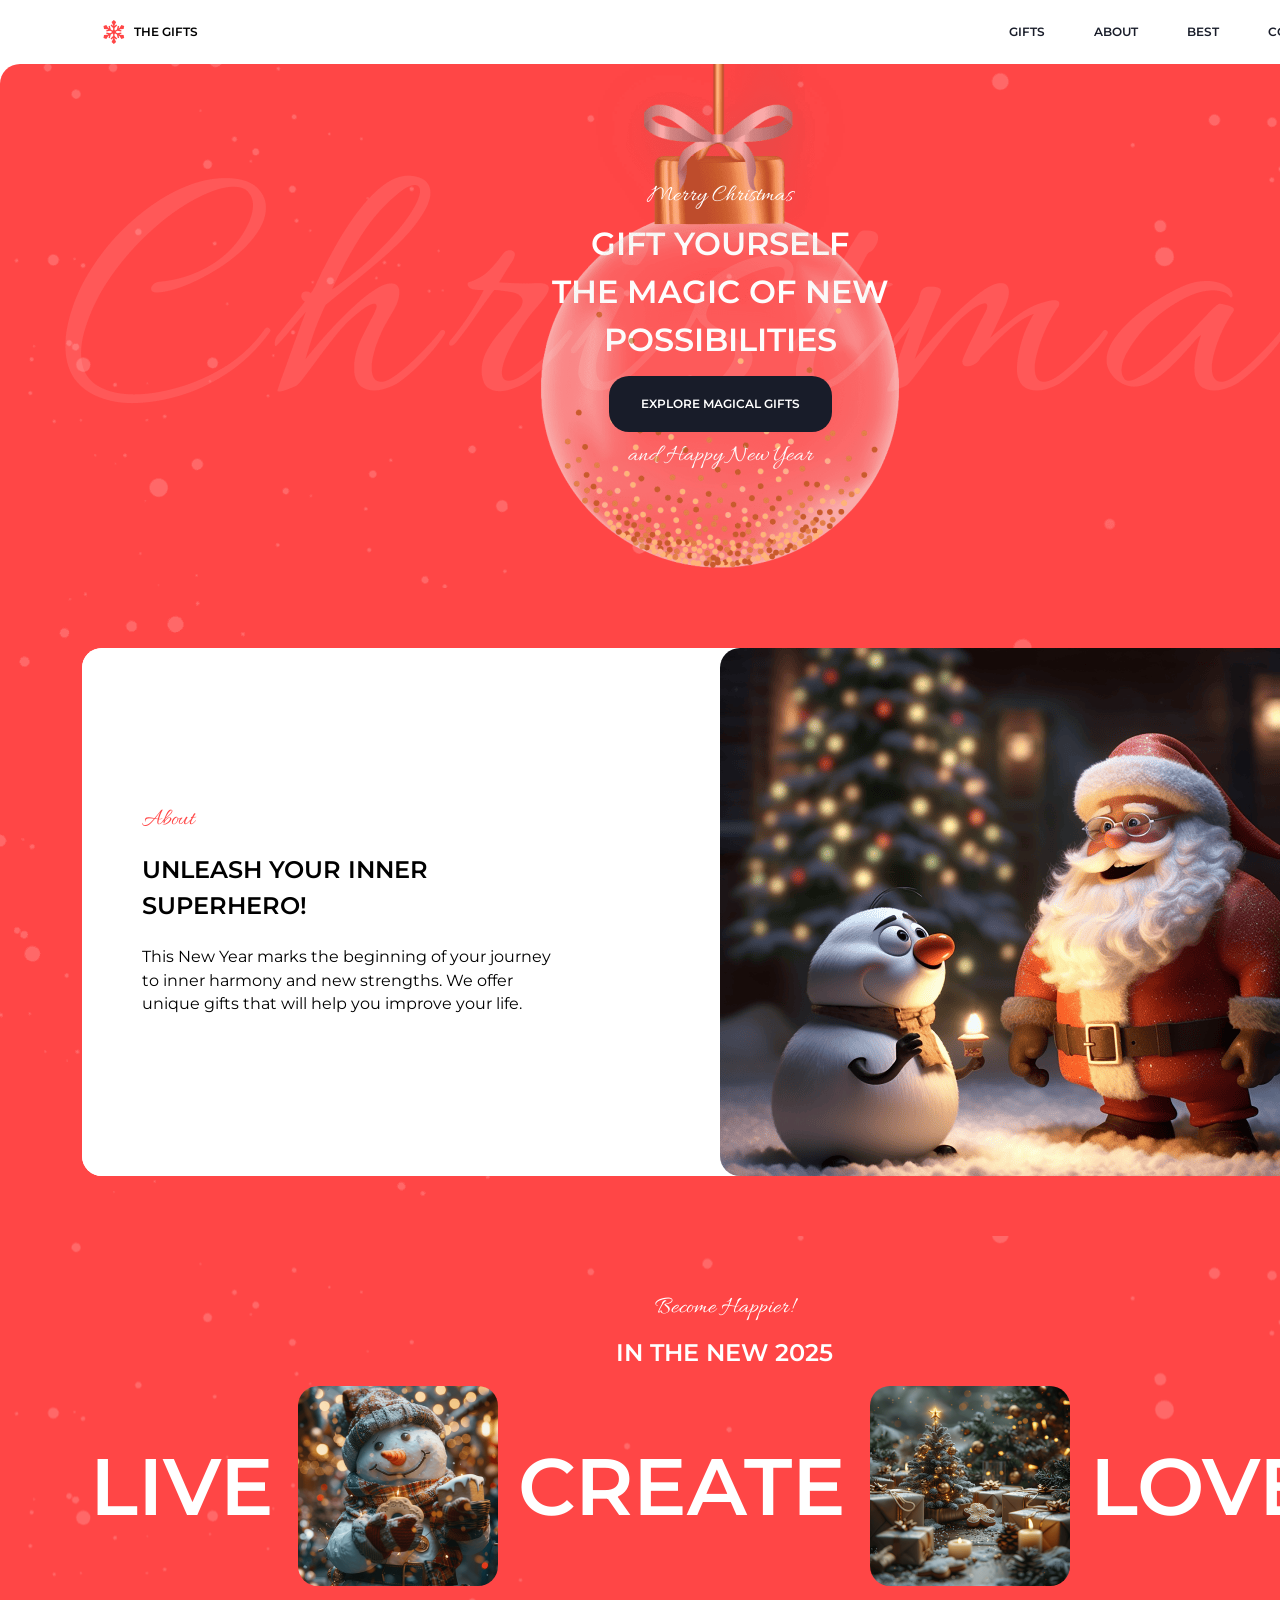
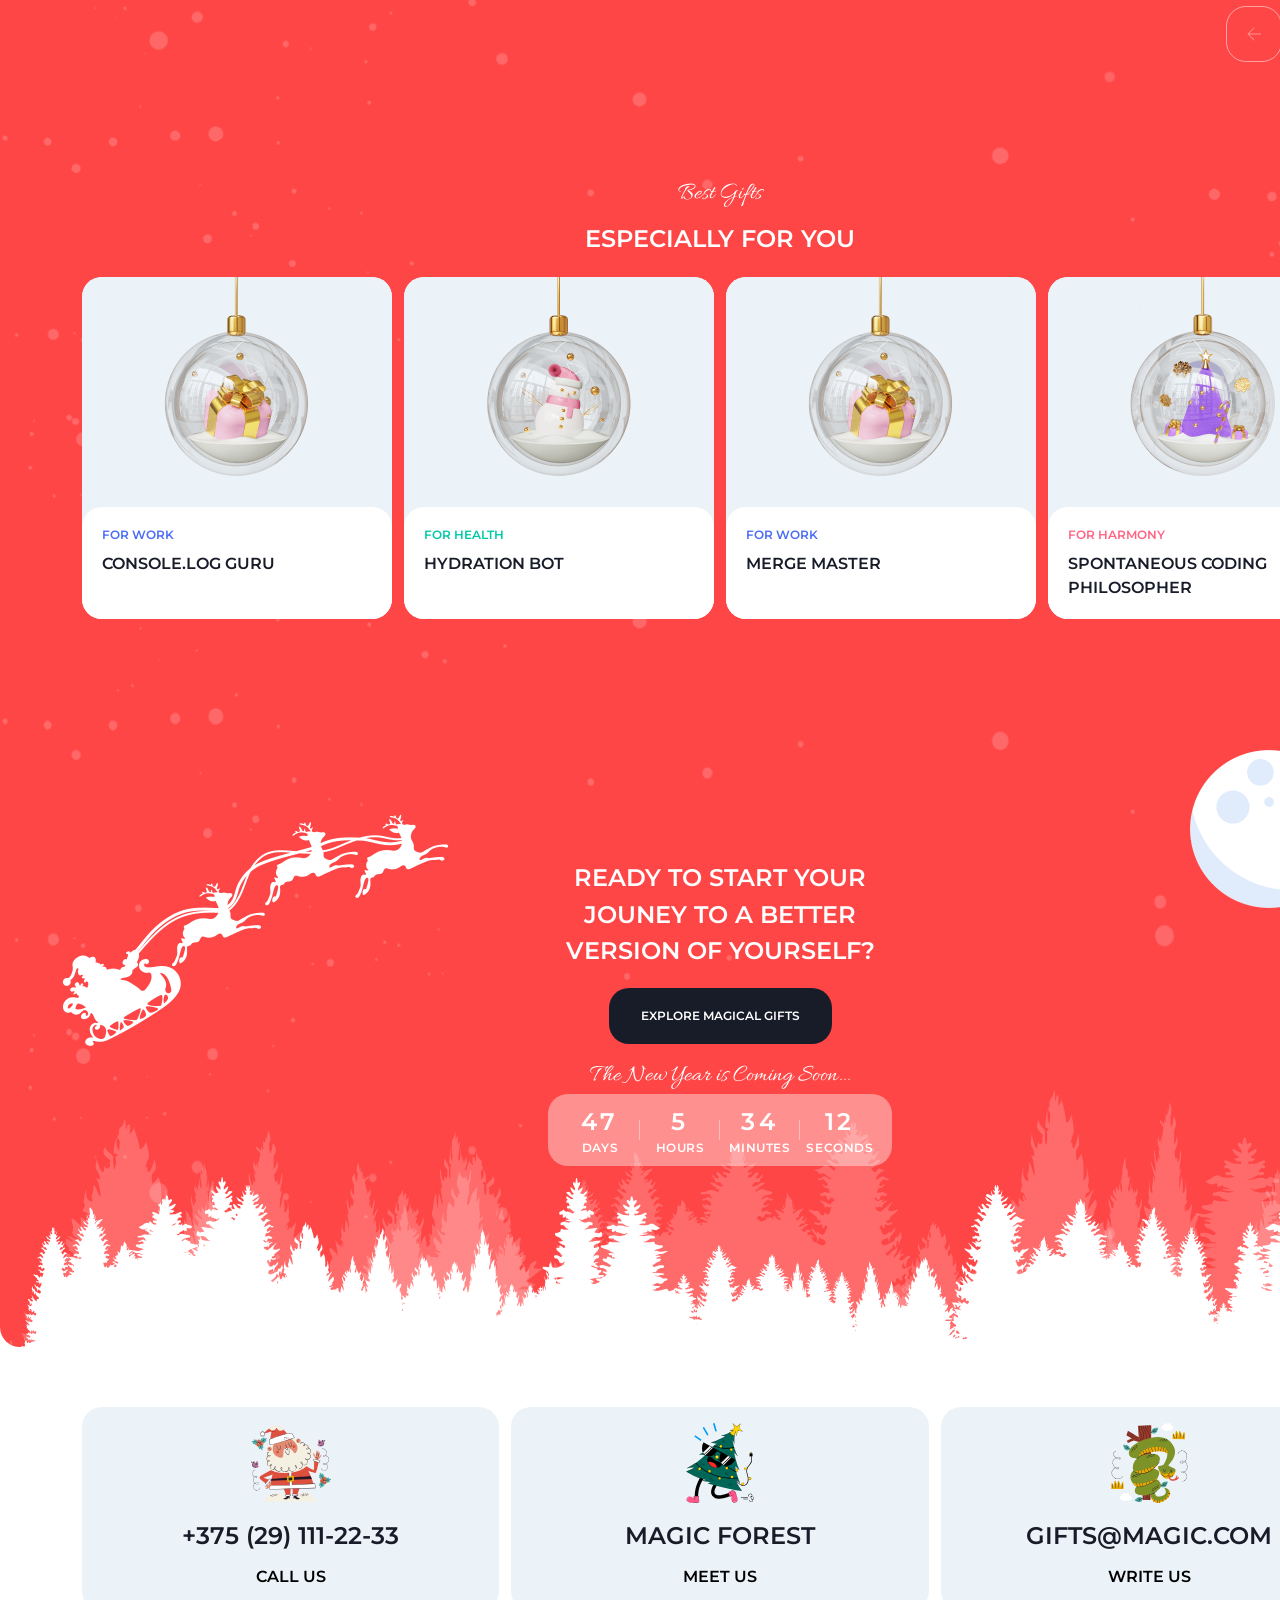
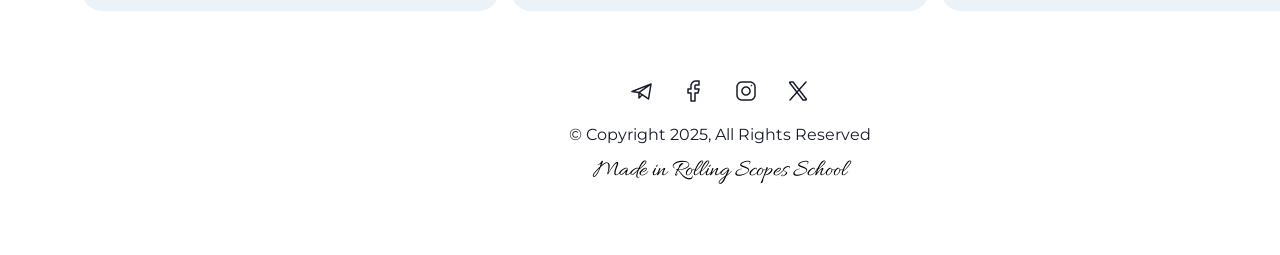
==== christmas-shop/index.html @ 47a5c3b7 "feat: complete Home page" ====
<!DOCTYPE html>
<html lang="en">

<head>
    <meta charset="UTF-8">
    <meta name="viewport" content="width=device-width, initial-scale=1.0">
    <title>My Website</title>
    <link rel="stylesheet" href="style/style.css">
    <link href="https://fonts.googleapis.com/css?family=Montserrat" rel="stylesheet">
    <link href="https://fonts.googleapis.com/css2?family=Allura&display=swap" rel="stylesheet">
    <link rel="icon" type="image/svg" href="/christmas-shop/images/svg/favicon.svg">
</head>

<body>
    <div class="flex-container">
        <header>
            <div class="logo-wrapper">
                <img class="logo" src="/christmas-shop/images/svg/favicon.svg" alt="logo">
                <span class="site-title">The Gifts</span>
            </div>
            <nav>
                <ul class="flex-nav">
                    <li>Gifts</li>
                    <li>About</li>
                    <li>Best</li>
                    <li>Contacts</li>
                </ul>
            </nav>
        </header>
        <main>
            <section class="hero">
                <div class="hero-content">
                    <img src="/christmas-shop/images/bg-ball.png" alt="ball" class="hero-gift">
                    <p class="hero-subtitle allura">Merry Christmas</p>
                    <h1 class="hero-title">
                        Gift Yourself<br>
                        the Magic of new<br>
                        possibilities
                    </h1>
                    <button class="btn-primary action-small">Explore Magical gifts</button>
                    <p class="hero-footer allura">and Happy New Year</p>
                </div>
            </section>
            <section class="about">
                <div class="about-container">
                    <div class="about-content">
                        <p class="about-text allura">About</p>
                        <h2 class="h2-text">Unleash your inner superhero!</h2>
                        <p class="paragraph">This New Year marks the beginning of your journey to inner harmony and new
                            strengths. We offer
                            unique gifts that will help you improve your life.</p>
                    </div>
                    <img src="/christmas-shop/images/santa.png" alt="santa" class="img-santa">
                </div>
            </section>
            <section class="slider">
                <p class="allura p-become">Become Happier!</p>
                <h2 class="h2-text h2-new">In the new 2025</h2>
                <div class="slider-container">
                    <div class="slider-item">
                        <span class="slider-text">Live</span>
                        <img src="/christmas-shop/images/snowman.png" alt="Live" class="slider-img">
                    </div>
                    <div class="slider-item">
                        <span class="slider-text">Create</span>
                        <img src="/christmas-shop/images/christmas-trees.png" alt="Create" class="slider-img">
                    </div>
                    <div class="slider-item">
                        <span class="slider-text ">Love</span>
                        <img src="/christmas-shop/images/christmas-tree-ball.png" alt="Love" class="slider-img">
                    </div>
                </div>
                <div class="slider-arrows">
                    <button class="slider-arrow arrow-left" aria-label="Previous"><img
                            src="/christmas-shop/images/arrow-left.png" alt="left"></button>
                    <button class="slider-arrow arrow-right" aria-label="Next"><img
                            src="/christmas-shop/images/arrow-right.png" alt="right"></button>
                </div>
            </section>

            <section class="best-gifts">
                <p class="allura best-gifts-title">Best Gifts</p>
                <h2 class="h2-text best-gifts-subtitle">Especially for you</h2>
                <div class="gifts-container">
                    <div class="gift-card">
                        <img src="/christmas-shop/images/gift-for-work.png" alt="Console.log Guru" class="gift-img">
                        <div class="gift-info">
                            <span class="tag tag-blue">For Work</span>
                            <span class="gift-name h3-text">Console.log Guru</span>
                        </div>
                    </div>
                    <div class="gift-card">
                        <img src="/christmas-shop/images/gift-for-health.png" alt="Hydration Bot" class="gift-img">
                        <div class="gift-info">
                            <span class="tag tag-green">For Health</span>
                            <span class="gift-name h3-text">Hydration Bot</span>
                        </div>
                    </div>
                    <div class="gift-card">
                        <img src="/christmas-shop/images/gift-for-work.png" alt="Merge Master" class="gift-img">
                        <div class="gift-info">
                            <span class="tag tag-blue">For Work</span>
                            <span class="gift-name h3-text">Merge Master</span>
                        </div>
                    </div>
                    <div class="gift-card">
                        <img src="/christmas-shop/images/gift-for-harmony.png" alt="Spontaneous Coding Philosopher" class="gift-img">
                        <div class="gift-info">
                            <span class="tag tag-pink">For Harmony</span>
                            <span class="gift-name h3-text">Spontaneous Coding Philosopher</span>
                        </div>
                    </div>
                </div>
            </section>

            <section class="cta-section">
                <div class="cta-content">
                    <h2 class="h2-text cta-title">Ready to start your<br>jouney to a better<br>version of yourself?
                    </h2>
                    <button class="btn-primary action-small">Explore Magical gifts</button>

                    <p class="allura cta-subtitle">The New Year is Coming Soon...</p>

                    <div class="countdown">
                        <div class="countdown-item"><span>47</span>DAYS</div>
                        <div class="countdown-item"><span>5</span>HOURS</div>
                        <div class="countdown-item"><span>34</span>MINUTES</div>
                        <div class="countdown-item"><span>12</span>SECONDS</div>
                    </div>
                </div>

                
            </section>
            <footer class="site-footer">
                <div class="footer-cards">
                    <div class="footer-card">
                        <img src="/christmas-shop/images/svg/santa-claus.svg" alt="Phone" class="footer-icon">
                        <p class="footer-phone action-large">+375 (29) 111-22-33</p>
                        <span class="h3-text">Call us</span>
                    </div>
                    <div class="footer-card">
                        <img src="/christmas-shop/images/svg/christmas-tree.svg" alt="Location" class="footer-icon">
                        <p class="footer-address action-large">Magic forest</p>
                        <span class="h3-text">meet us</span>
                    </div>
                    <div class="footer-card">
                        <img src="/christmas-shop/images/svg/snake.svg" alt="Mail" class="footer-icon">
                        <p class="footer-email action-large">gifts@magic.com</p>
                        <span class="h3-text">Write us</span>
                    </div>
                </div>

                <div class="socials">
                    <div class="socials-items">
                        <a href="#" class="social-link" aria-label="Telegram">
                            <img src="../christmas-shop/images/telegram.png" alt="Telegram-icon">
                        </a>
                        <a href="#" class="social-link" aria-label="Facebook">
                            <img src="../christmas-shop/images/facebook.png" alt="Facebook-icon">
                        </a>
                        <a href="#" class="social-link" aria-label="Instagram">
                            <img src="../christmas-shop/images/instagram.png" alt="Instagram-icon"> 
                        </a>
                        <a href="#" class="social-link" aria-label="X">
                            <img src="../christmas-shop/images/X.png" alt="X-icon">
                        </a>
                    </div>
                    <p class="copyright paragraph">© Copyright 2025, All Rights Reserved</p>
                    <p class="allura footer-made">Made in Rolling Scopes School</p>
                </div>
            </footer>

        </main>
    </div>
</body>
</html>
---- christmas-shop/style/style.css ----
body {
    margin: 0;
    padding: 0;
    background-color: #FFFFFF;
    font-family: 'Montserrat', sans-serif;
}

.flex-container {
    max-width: 1440px;
    min-width: 1440px;
    max-height: 3442px;
    min-height: 3442px;
    margin: 0 auto;
    box-shadow: 0 3px 3px rgba(0, 0, 0, 0.1);
    min-height: 100vh;
}

h1 {
    font-size: 32px;
    font-weight: 600;
    line-height: 150%;
    letter-spacing: 18%;
    text-transform: uppercase;
    color: #FFFFFF;
}

h2 {
    margin: 0px;
}

/*h2 {
    margin: 0px;
    font-family: 'Montserrat';
    font-size: 24px;
    font-weight: 600;
    line-height: 152%;
    letter-spacing: 16%;
    text-transform: uppercase;
}*/
header {
    height: 64px;
    display: flex;
    justify-content: space-between;
    align-items: center;
    padding-left: 82px;

}

.logo {
    width: 24px;
    height: 24px;
}

.logo-wrapper {
    display: flex;
    align-items: center;
    gap: 8px;
    /* Расстояние между иконкой и текстом */
    padding: 8px 20px;

}

.flex-nav {
    display: flex;
    flex-direction: row;
    gap: 9px;
    padding-right: 83px;
}

li {
    padding: 12px 20px;

    list-style: none;
    color: #181C29;
}

.site-title,
li,
.logo-wrapper {
    font-size: 12px;
    font-weight: 600;
    line-height: 130%;
    letter-spacing: 5%;
    text-transform: uppercase;
}

main {
    background-color: transparent;

}

section {
    padding: 60px 0;
}

.hero {
    height: 524px;
    display: flex;
    justify-content: center;
    align-items: center;
    text-align: center;
    position: relative;
    background-size: cover;
    background-position: center;
    box-sizing: border-box;
    overflow: hidden;
    border-top-left-radius: 20px;
    border-top-right-radius: 20px;
    background-color: #FF4646;
    background-image: url('/christmas-shop/images/bg-snow.png');
}
    .hero-content {
        display: flex;
        flex-direction: column;
        gap: 12px;
        padding: 120px 0px;
        justify-content: center;
        align-items: center;
    }

    .hero-title {
        margin: 0px;
    }

    .hero-subtitle {
        margin: 0px;
        position: relative;
        z-index: 2;
        color: #FFF
    }

    .hero-gift {
        position: absolute;
        top: 0;
        left: 0;
        width: 100%;
        height: 100%;
        object-fit: cover;
        z-index: 1;
    }

    .hero-footer {
        margin: 0px;
        color: #FFF;
    }

    .btn-primary {
        position: relative;
        z-index: 2;
        min-width: 235px;
        min-height: 56px;
        padding: 20px 32px;
        background-color: #181C29;
        border-radius: 20px;
        border: none;
        white-space: nowrap;
        min-width: auto;
        width: auto;
    }

    .about {
        position: relative;
        display: flex;
        flex-direction: row;
        padding: 60px 82px;
        background-image: url('/christmas-shop/images/bg-snow.png');
        background-size: cover;
        background-repeat: no-repeat;
        background-position: center;
        background-color: #FF4646;
    }

    .about-content {
        display: flex;
        flex-direction: column;
        gap: 20px;
        padding: 60px 60px;
        padding-right: 160px;
        padding-top: 100px;
        background: #FFF;
        border-radius: 20px;
    }

    .about-container {
        display: flex;
        background: #FFF;
        border-radius: 20px;
    }

    .img-santa {
        border-radius: 20px;
    }

    .about-text {
        padding-top: 60px;
        margin: 0px;
        color: #FF4646
    }

    .h2-new,
    .p-become {
        color: #FFF;
        margin: 0px;
    }

    .slider {
        display: flex;
        flex-direction: column;
        padding: 60px 0px 60px 8px;
        text-align: center;
        gap: 15px;
        background-image: url('/christmas-shop/images/bg-snow.png');
        background-size: cover;
        background-repeat: no-repeat;
        background-position: center;
        background-color: #FF4646;
    }

    .slider-container {
        display: flex;
        gap: 20px;
        justify-items: center;
        padding-left: 82px;
        overflow: hidden;
    }

    .slider-item {
        display: flex;
        align-items: center;
        gap: 24px;
    }

    .slider-img {
        width: 200px;
        height: 200px;
        border-radius: 20px;
    }

    .slider-arrows {
        display: flex;
        justify-content: flex-end;
        gap: 20px;
        padding-right: 82px;
        padding-top: 5px;
    }

    .slider-arrow {
        width: 56px;
        height: 56px;
        border-radius: 20px;
        border: 1px solid #FFFFFF;
        background: transparent;
        color: #FFFFFF;
        font-size: 20px;
        cursor: pointer;
        display: flex;
        align-items: center;
        justify-content: center;
        transition: all 0.2s ease;
    }
    .slider-arrow:first-child {
        border: 1px solid rgba(255, 255, 255, 0.5);
    }

    /* .slider-arrow:hover {
    background: #FFFFFF;
    color: #181C29;
    width: 24px;
    height: 24px;
} */
    .allura {
        font-family: 'Allura';
        font-size: 24px;
        font-weight: 400;
        line-height: 100%;
        letter-spacing: 5%;
    }

    .action-small {
        font-family: 'Montserrat';
        font-size: 12px;
        font-weight: 600;
        line-height: 130%;
        letter-spacing: 5%;
        text-transform: uppercase;
        color: #FFFFFF;
    }

    .paragraph {
        margin: 0px;
        font-family: 'Montserrat';
        font-size: 16px;
        font-weight: 400;
        line-height: 148%;
    }

    .h2-text {
        font-family: 'Montserrat';
        font-size: 24px;
        font-weight: 600;
        line-height: 152%;
        letter-spacing: 16%;
        text-transform: uppercase;
    }

    .h3-text {
        font-family: 'Montserrat';
        font-size: 16px;
        font-weight: 600;
        line-height: 152%;
        letter-spacing: 8%;
        text-transform: uppercase;
    }

    .slider-text {
        font-family: 'Montserrat';
        font-size: 80px;
        font-weight: 600;
        text-transform: uppercase;
        color: #FFF;
    }

    .action-large {
        font-family: 'Montserrat';
        font-size: 24px;
        font-weight: 600;
        line-height: 152%;
        letter-spacing: 16%;
        text-transform: uppercase;
        color: #FFFFFF;
    }

    .best-gifts {
        background-image: url('/christmas-shop/images/bg-snow.png');
        background-size: cover;
        background-repeat: no-repeat;
        background-position: center;
        background-color: #FF4646;
    }

    .best-gifts-title {
        color: #FFFFFF;
        margin: 0;
        padding-bottom: 12px;
        text-align: center;
    }

    .best-gifts-subtitle {
        color: #FFFFFF;
        margin-top: 3px;
        margin-bottom: 19px;
        letter-spacing: 16%;
        text-align: center;
    }

    .gifts-container {
        display: flex;
        justify-content: center;
        gap: 12px;

    }

    .gift-card {
        max-width: 310px;
        max-height: 342px;
        background-color: #ebf2f8;
        border-radius: 20px;
        display: flex;
        flex-direction: column;

    }

    .gift-img {
        width: 100%;
        height: auto;
        display: block;
        object-fit: contain;
        background-color: #ebf2f8;
        border-radius: 20px 20px 0px 0;
    }

    .gift-info {
        height: 100%;
        padding: 20px;
        display: flex;
        flex-direction: column;
        align-items: flex-start;
        gap: 9px;
        text-align: left;
        border-radius: 20px;
        background-color: white;
        overflow: hidden;
    }

    .tag {
        font-family: 'Montserrat', sans-serif;
        font-size: 12px;
        font-weight: 600;
        line-height: 130%;
        letter-spacing: 5%;
        text-transform: uppercase;
    }

    .tag-green {
        color: #00C9A7;
    }

    .tag-blue {
        color: #4A6CF7;
    }

    .tag-pink {
        color: #FF6584;
    }

    .gift-name {
        color: #181C29;
    }

    .cta-section {
        position: relative;
        overflow: hidden;
        box-sizing: border-box;

        width: 100%;
        height: 668px;
        padding: 60px 8px;

        display: flex;
        justify-content: center;
        align-items: center;

        border-radius: 0 0 20px 20px;

        background-color: #FF4646;
        background-image:
            url('/christmas-shop/images/bg-snow.png'),
            url('/christmas-shop/images/bg-forest.png');
        background-repeat: no-repeat, no-repeat;
        background-position: center, bottom center;
        background-size: 100% 100%, 100% auto;

    }

    .cta-content {
        text-align: center;
        position: relative;
        z-index: 2;
        display: flex;
        flex-direction: column;
        align-items: center;
    }

    .cta-title {
        color: #FFFFFF;
        text-align: center;
        padding-bottom: 18px;
    }

    .cta-subtitle {
        color: #FFFFFF;
        margin: 0;
        padding-top: 20px;
        padding-bottom: 6px;
    }

    .countdown {
        display: flex;
        justify-content: center;
        align-items: center;
        width: 344px;
        height: 72px;
        padding: 8px 12px;
        box-sizing: border-box;
        background: rgba(255, 255, 255, 0.40);
        border-radius: 20px;
    }

    .countdown-item {
        position: relative;
        flex: 1;
        display: flex;
        flex-direction: column;
        align-items: center;
        justify-content: center;
        /* центр по вертикали */
        color: #FFFFFF;
        text-transform: uppercase;
        font-family: 'Montserrat', sans-serif;
        font-size: 12px;
        font-weight: 600;
        line-height: 130%;
        letter-spacing: 0.05em;
        text-transform: uppercase;
        color: #FFFFFF;
    }

    .countdown-item span {
        display: block;
        font-family: 'Montserrat', sans-serif;
        font-size: 24px;
        font-weight: 600;
        line-height: 152%;
        letter-spacing: 0.16em;
        text-transform: uppercase;
        color: #FFFFFF;
    }

    .countdown-item:not(:last-child)::after {
        content: "";
        position: absolute;
        right: 0;
        top: 50%;
        transform: translateY(-50%);
        width: 1px;
        height: 20px;
        background: rgba(255, 255, 255, 0.4);
    }

    /* === FOOTER === */
    .site-footer {
        display: flex;
        flex-direction: column;
        gap: 60px;
        background: #FFFFFF;
        padding: 60px 82px 40px;
    }

    .footer-cards {
        display: flex;
        gap: 12px;
        justify-content: center;
        height: 204px;
    }

    .footer-card {
        flex: 1;
        background: #ecf3f8;
        border-radius: 20px;
        padding: 16px 24px;
        text-align: center;
        display: flex;
        flex-direction: column;
        align-items: center;

    }

    .footer-icon {
        width: 80px;
        height: 80px;
        margin-bottom: 15px;
    }

    .footer-phone,
    .footer-address,
    .footer-email {
        margin: 0 0 11px;
        color: #181C29;
    }

    .socials {
        display: flex;
        flex-direction: column;
        justify-content: center;
        gap: 12px;
        margin-bottom: 32px;
    }

    .socials-items {
        display: flex;
        justify-content: center;
        gap: 12px;
    }

    .social-link {
        width: 40px;
        height: 40px;
        display: flex;
        align-items: center;
        justify-content: center;
        border-radius: 50%;
        text-decoration: none;
        font-size: 18px;
        transition: background 0.2s;
    }

    .social-link:hover {
        background: #E5E7EB;
    }

    .copyright {
        text-align: center;
        color: #181C29;
        margin: 0;
    }

    .footer-made {
        margin: 0px;
        text-align: center;
    }
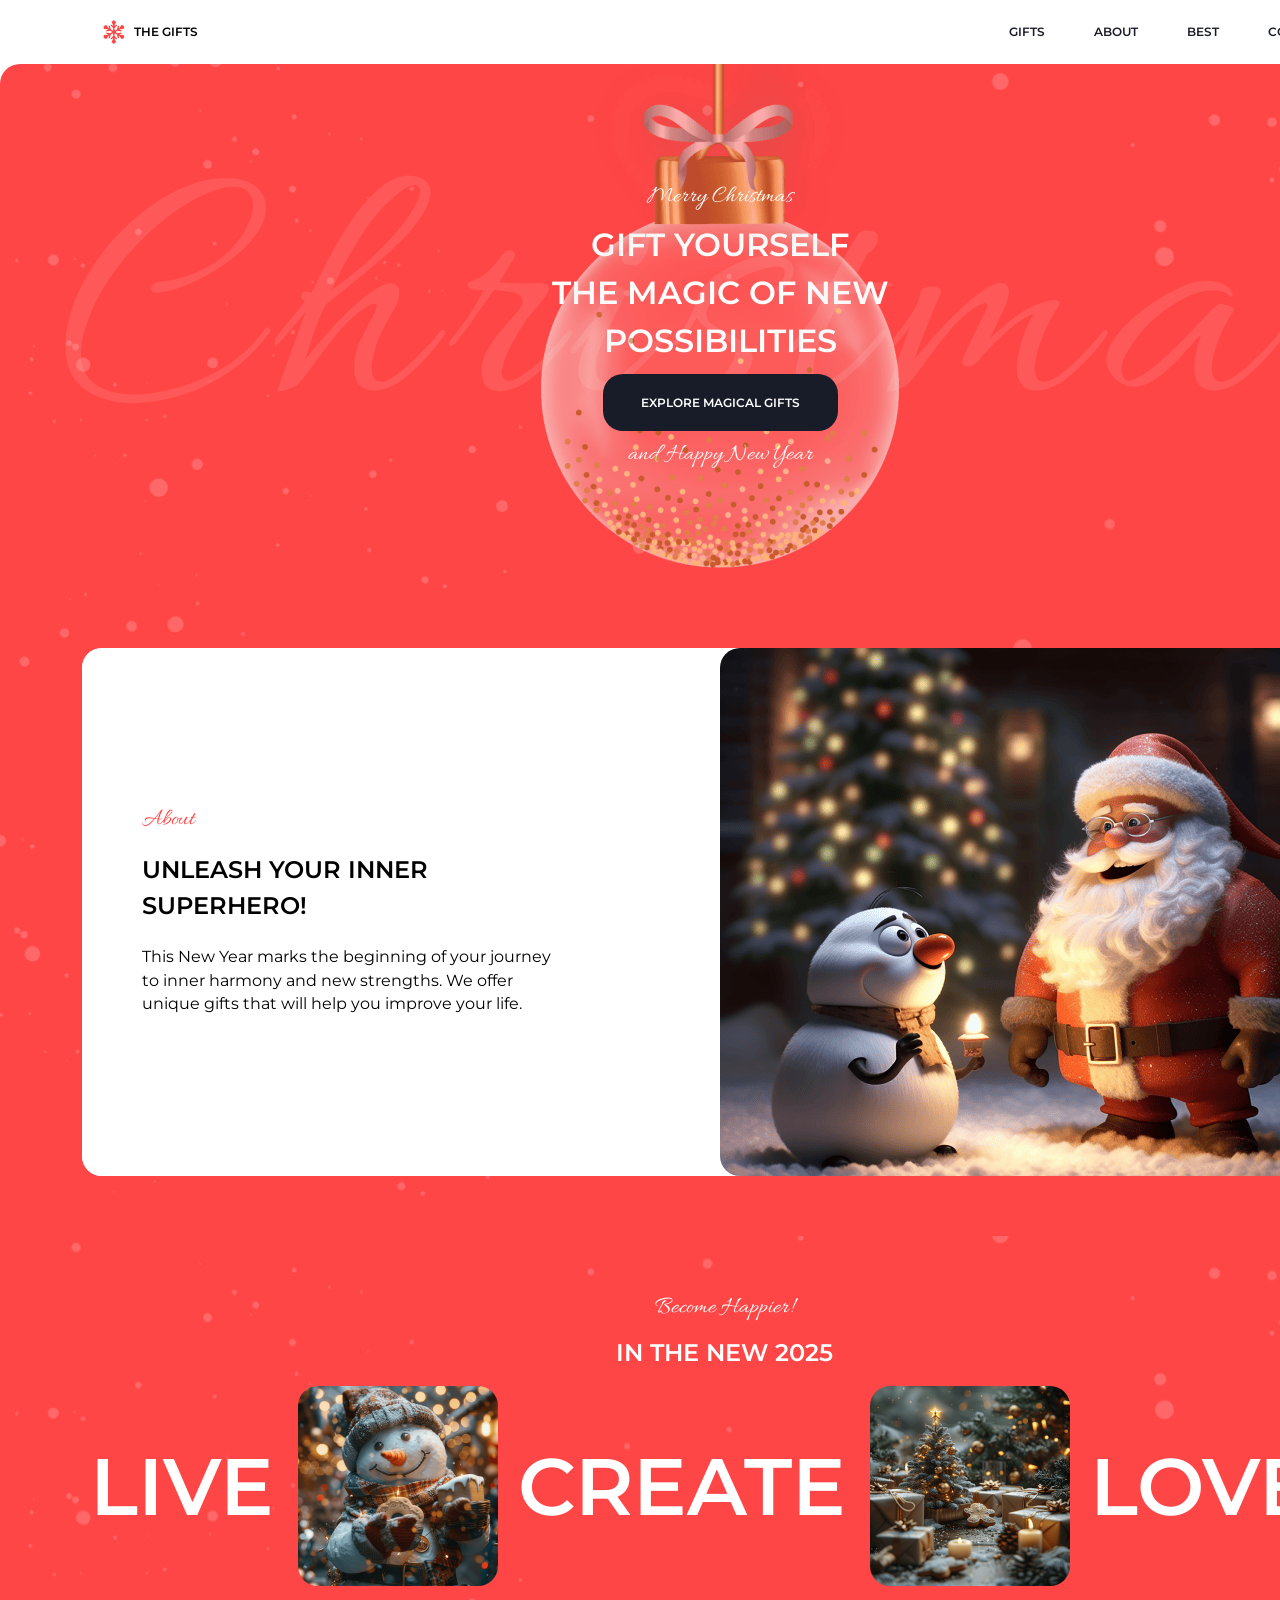
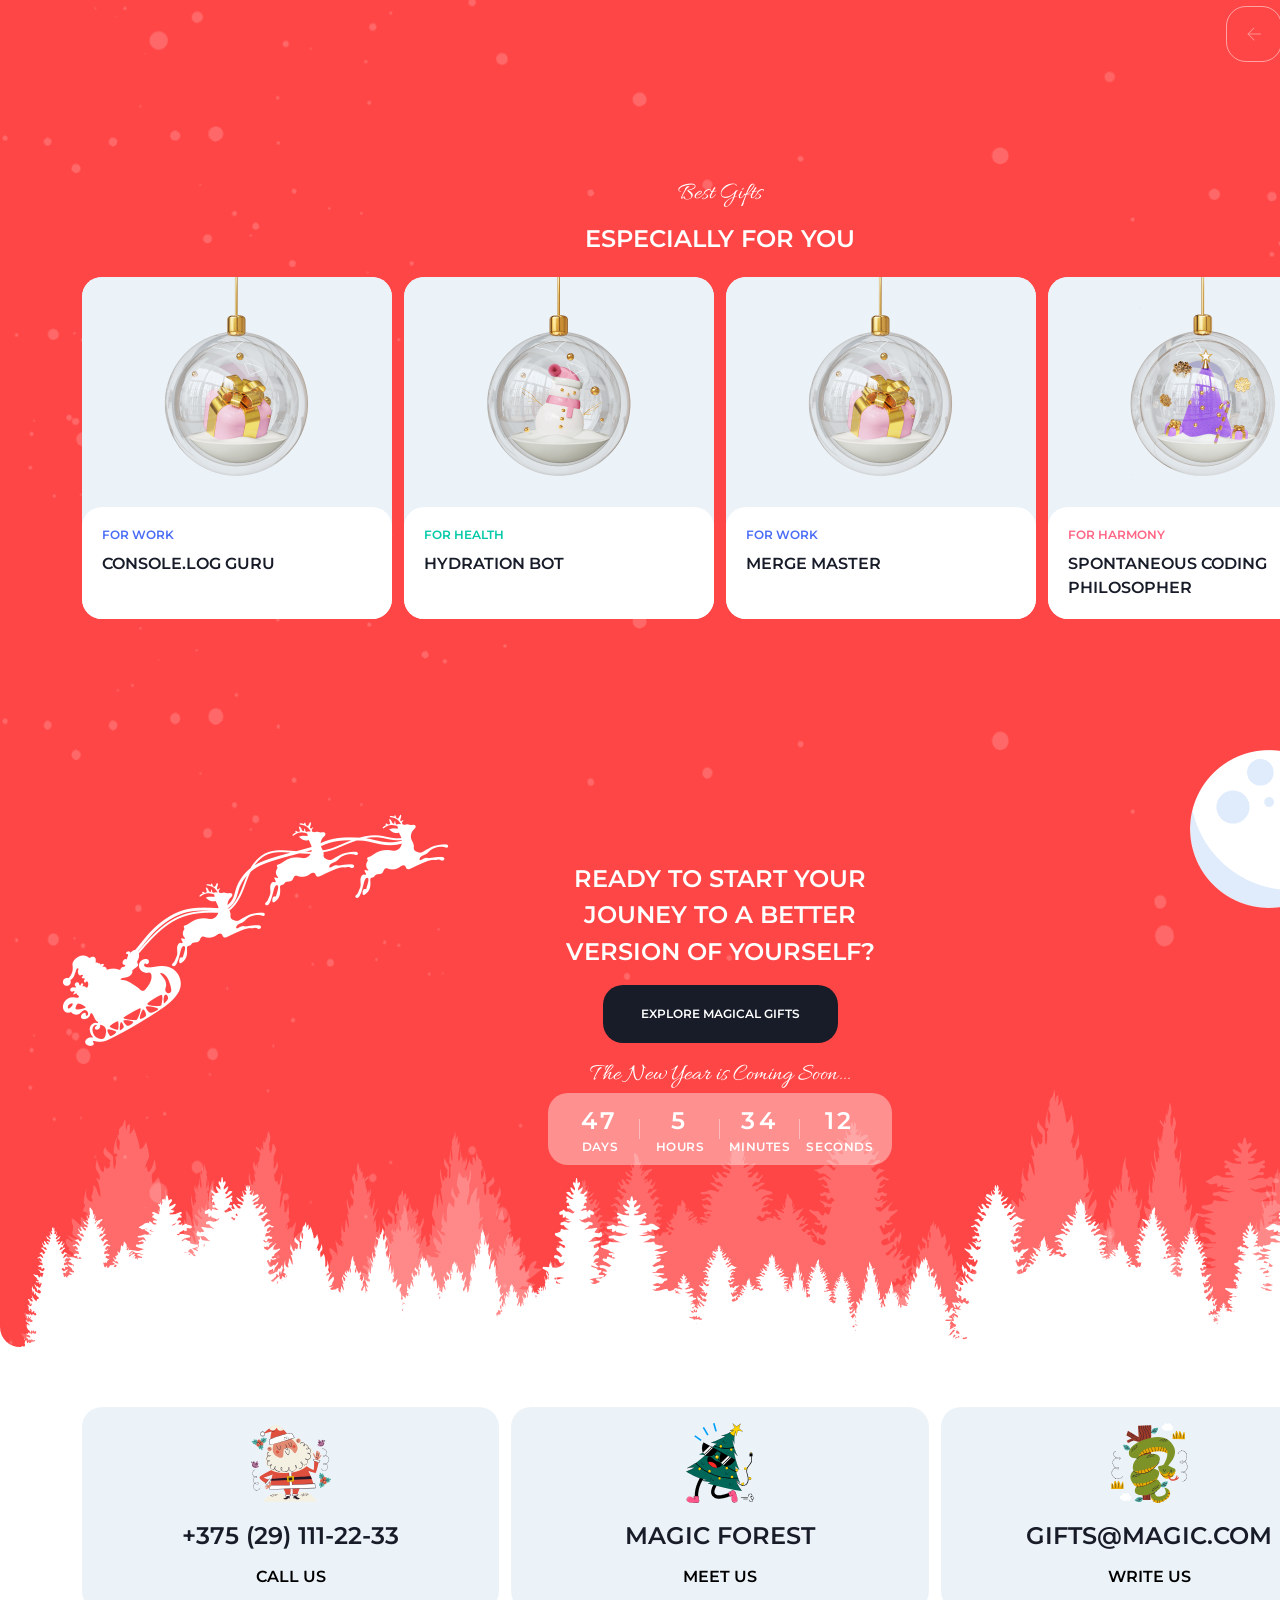
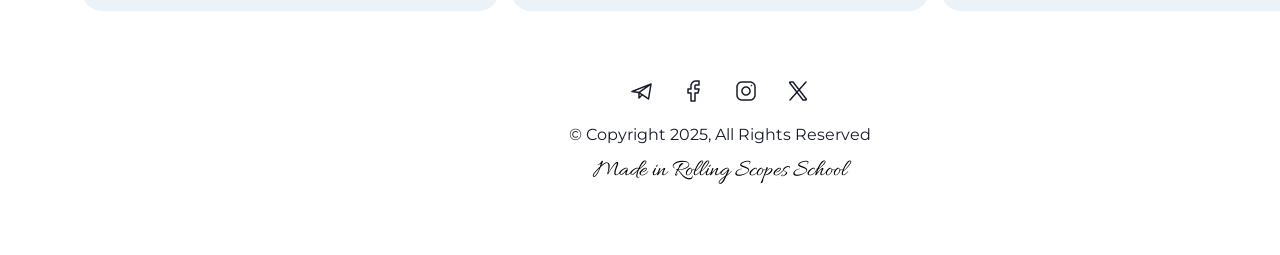
==== commit 0ee226bb: "fix: fix home page" ====
--- a/christmas-shop/index.html
+++ b/christmas-shop/index.html
@@ -20,10 +20,10 @@
             </div>
             <nav>
                 <ul class="flex-nav">
-                    <li>Gifts</li>
-                    <li>About</li>
-                    <li>Best</li>
-                    <li>Contacts</li>
+                    <li><a href="gift.html">Gifts</a></li>
+                    <li><a href="#about">About</a></li>
+                    <li><a href="#best">Best</a></li>
+                    <li><a href="#contacts">Contacts</a></li>
                 </ul>
             </nav>
         </header>
@@ -37,11 +37,11 @@
                         the Magic of new<br>
                         possibilities
                     </h1>
-                    <button class="btn-primary action-small">Explore Magical gifts</button>
+                    <a href="gift.html" class="btn-primary action-small">Explore Magical gifts</a>
                     <p class="hero-footer allura">and Happy New Year</p>
                 </div>
             </section>
-            <section class="about">
+            <section id="about" class="about">
                 <div class="about-container">
                     <div class="about-content">
                         <p class="about-text allura">About</p>
@@ -78,7 +78,7 @@
                 </div>
             </section>
 
-            <section class="best-gifts">
+            <section id="gifts" class="best-gifts">
                 <p class="allura best-gifts-title">Best Gifts</p>
                 <h2 class="h2-text best-gifts-subtitle">Especially for you</h2>
                 <div class="gifts-container">
@@ -104,7 +104,8 @@
                         </div>
                     </div>
                     <div class="gift-card">
-                        <img src="/christmas-shop/images/gift-for-harmony.png" alt="Spontaneous Coding Philosopher" class="gift-img">
+                        <img src="/christmas-shop/images/gift-for-harmony.png" alt="Spontaneous Coding Philosopher"
+                            class="gift-img">
                         <div class="gift-info">
                             <span class="tag tag-pink">For Harmony</span>
                             <span class="gift-name h3-text">Spontaneous Coding Philosopher</span>
@@ -113,11 +114,11 @@
                 </div>
             </section>
 
-            <section class="cta-section">
+            <section id="best" class="cta-section">
                 <div class="cta-content">
                     <h2 class="h2-text cta-title">Ready to start your<br>jouney to a better<br>version of yourself?
                     </h2>
-                    <button class="btn-primary action-small">Explore Magical gifts</button>
+                    <a href="gift.html" class="btn-primary action-small">Explore Magical gifts</a>
 
                     <p class="allura cta-subtitle">The New Year is Coming Soon...</p>
 
@@ -129,24 +130,30 @@
                     </div>
                 </div>
 
-                
+
             </section>
-            <footer class="site-footer">
+            <footer id="contacts" class="site-footer">
                 <div class="footer-cards">
                     <div class="footer-card">
-                        <img src="/christmas-shop/images/svg/santa-claus.svg" alt="Phone" class="footer-icon">
-                        <p class="footer-phone action-large">+375 (29) 111-22-33</p>
-                        <span class="h3-text">Call us</span>
+                        <a href="tel:+375291112233" class="footer-card">
+                            <img src="/christmas-shop/images/svg/santa-claus.svg" alt="Phone" class="footer-icon">
+                            <p class="footer-phone action-large">+375 (29) 111-22-33</p>
+                            <span class="h3-text">Call us</span>
+                        </a>
                     </div>
                     <div class="footer-card">
-                        <img src="/christmas-shop/images/svg/christmas-tree.svg" alt="Location" class="footer-icon">
-                        <p class="footer-address action-large">Magic forest</p>
-                        <span class="h3-text">meet us</span>
+                        <a href="https://maps.app.goo.gl/PioR2B6CpYKMYUjA6" target="_blank" class="footer-card">
+                            <img src="/christmas-shop/images/svg/christmas-tree.svg" alt="Location" class="footer-icon">
+                            <p class="footer-address action-large">Magic forest</p>
+                            <span class="h3-text">meet us</span>
+                        </a>
                     </div>
                     <div class="footer-card">
+                        <a href="mailto:gifts@magic.com" target="_blank" class="footer-card">
                         <img src="/christmas-shop/images/svg/snake.svg" alt="Mail" class="footer-icon">
                         <p class="footer-email action-large">gifts@magic.com</p>
                         <span class="h3-text">Write us</span>
+                        </a>
                     </div>
                 </div>
 
@@ -159,18 +166,19 @@
                             <img src="../christmas-shop/images/facebook.png" alt="Facebook-icon">
                         </a>
                         <a href="#" class="social-link" aria-label="Instagram">
-                            <img src="../christmas-shop/images/instagram.png" alt="Instagram-icon"> 
+                            <img src="../christmas-shop/images/instagram.png" alt="Instagram-icon">
                         </a>
                         <a href="#" class="social-link" aria-label="X">
                             <img src="../christmas-shop/images/X.png" alt="X-icon">
                         </a>
                     </div>
                     <p class="copyright paragraph">© Copyright 2025, All Rights Reserved</p>
-                    <p class="allura footer-made">Made in Rolling Scopes School</p>
+                    <p class="allura footer-made"><a href="https://rs.school">Made in Rolling Scopes School</a></p>
                 </div>
             </footer>
 
         </main>
     </div>
 </body>
+
 </html>
--- a/christmas-shop/style/style.css
+++ b/christmas-shop/style/style.css
@@ -1,3 +1,6 @@
+html { 
+    scroll-behavior: smooth; 
+}
 body {
     margin: 0;
     padding: 0;
@@ -68,10 +71,23 @@
 }
 
 li {
-    padding: 12px 20px;
-
+    cursor: pointer;
     list-style: none;
     color: #181C29;
+}
+li:hover {
+    border-radius: 10px;
+    background: rgba(255, 70, 70, 0.1);
+    color: #FF4646;
+}
+li > a {
+    padding: 12px 20px;
+}
+
+a {
+    display: inline-block;
+    text-decoration: none;
+    color: inherit;
 }
 
 .site-title,
@@ -145,17 +161,28 @@
     }
 
     .btn-primary {
-        position: relative;
-        z-index: 2;
-        min-width: 235px;
-        min-height: 56px;
-        padding: 20px 32px;
-        background-color: #181C29;
-        border-radius: 20px;
-        border: none;
-        white-space: nowrap;
-        min-width: auto;
-        width: auto;
+    position: relative;
+    z-index: 2;
+    min-width: 235px;
+    min-height: 56px;
+    margin-top:-3px;
+    padding: 21px 32px;
+    background-color: #181C29;
+    border-radius: 20px;
+    border: none;
+    white-space: nowrap;
+    text-decoration: none;
+    color: #FFFFFF;
+    display: inline-flex;
+    align-items: center;
+    justify-content: center;
+    cursor: pointer;
+    box-sizing: border-box; 
+}
+    .btn-primary:hover {
+        background-color: #FFF;
+        color:#181C29;
+        cursor:pointer;
     }
 
     .about {
@@ -367,7 +394,15 @@
         border-radius: 20px;
         display: flex;
         flex-direction: column;
-
+        cursor:pointer;
+        transition: transform 0.3s ease, box-shadow 0.3s ease;
+    }
+    .gift-card:hover {
+        transform: translateY(-5px); 
+    }
+    .gift-card:hover .gift-name {
+        color:#FF4646;
+        
     }
 
     .gift-img {
@@ -532,6 +567,7 @@
         justify-content: center;
         height: 204px;
     }
+    
 
     .footer-card {
         flex: 1;
@@ -542,7 +578,20 @@
         display: flex;
         flex-direction: column;
         align-items: center;
-
+        cursor: pointer;
+        transition: transform 0.3s ease, box-shadow 0.3s ease;
+    }
+    .footer-card:hover {
+        transform: translateY(-5px);
+    }
+    .footer-card:hover p {
+        color: #FF4646;
+    }
+    .footer-card:hover span {
+        color: #FF4646;
+    }
+    .footer-card > a {
+        padding: 0px;
     }
 
     .footer-icon {
@@ -597,4 +646,7 @@
     .footer-made {
         margin: 0px;
         text-align: center;
+    }
+    .footer-made:hover {
+         color:#FF4646
     }
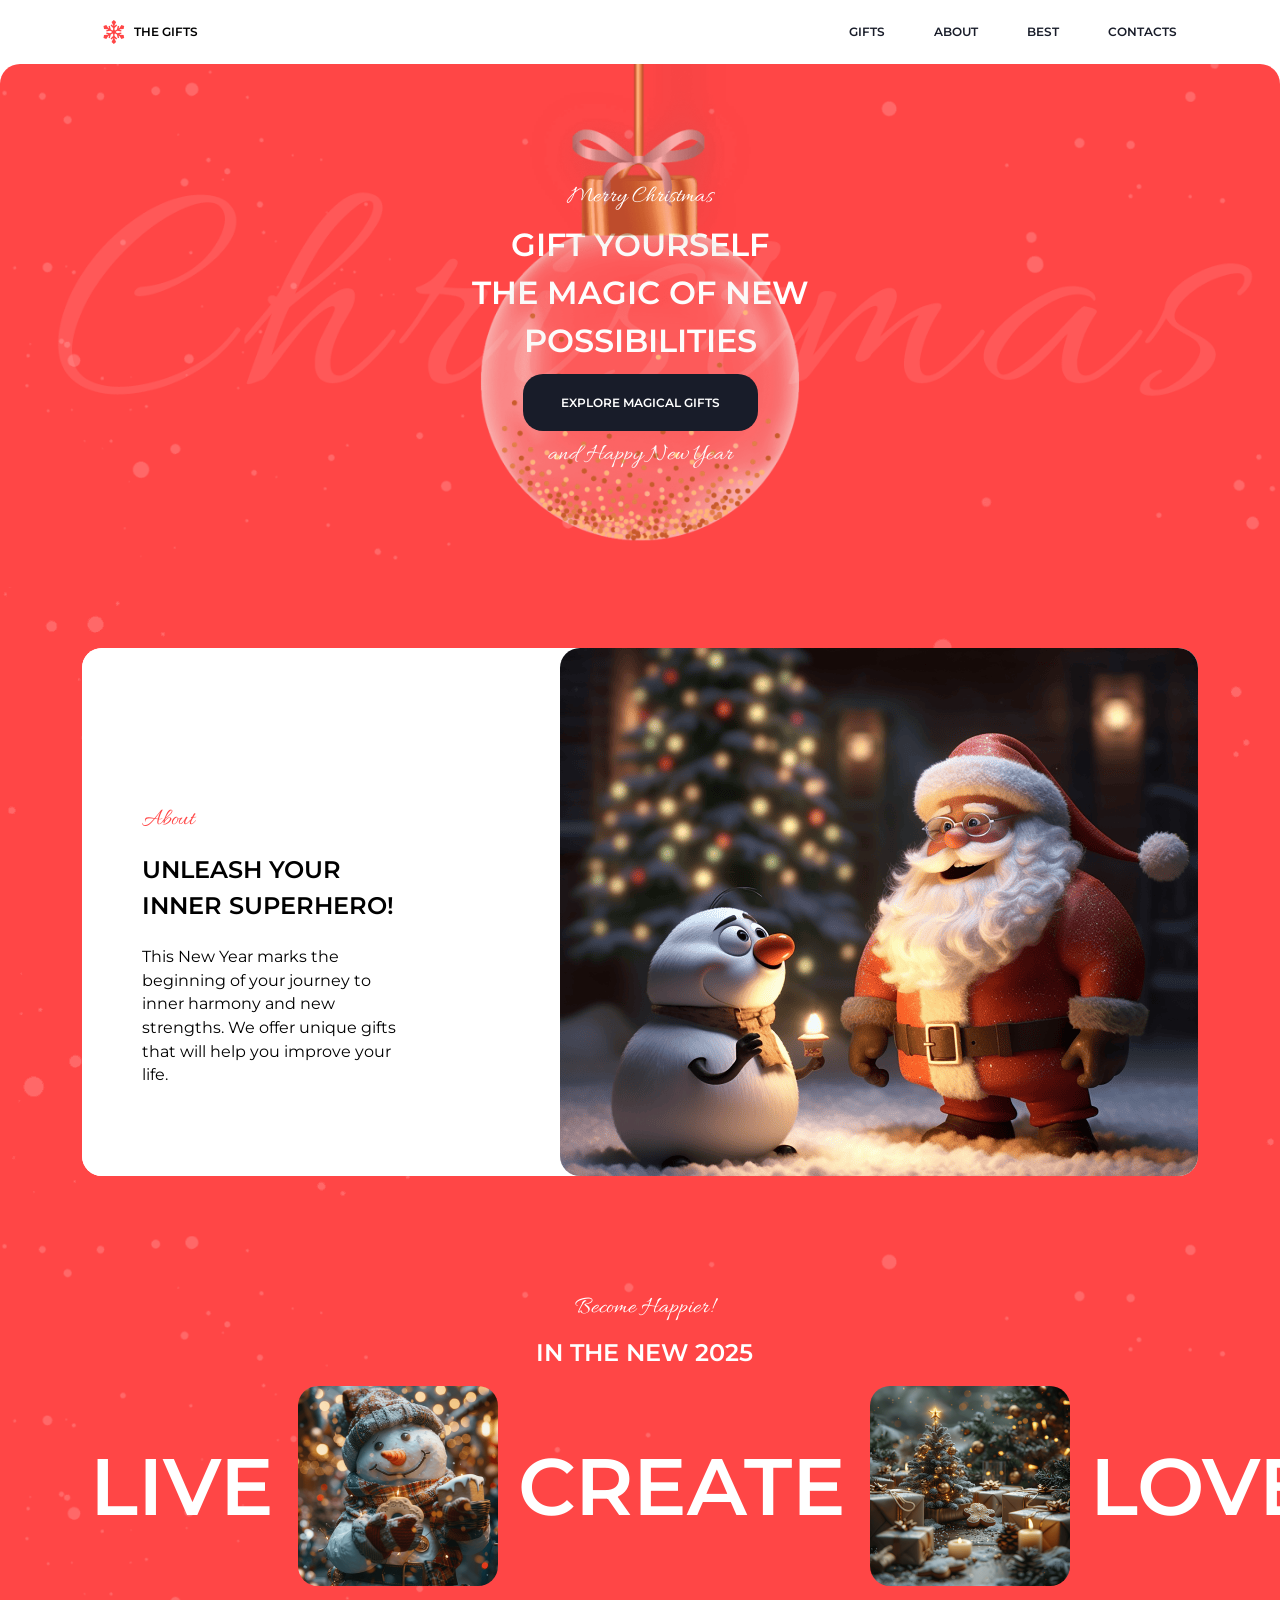
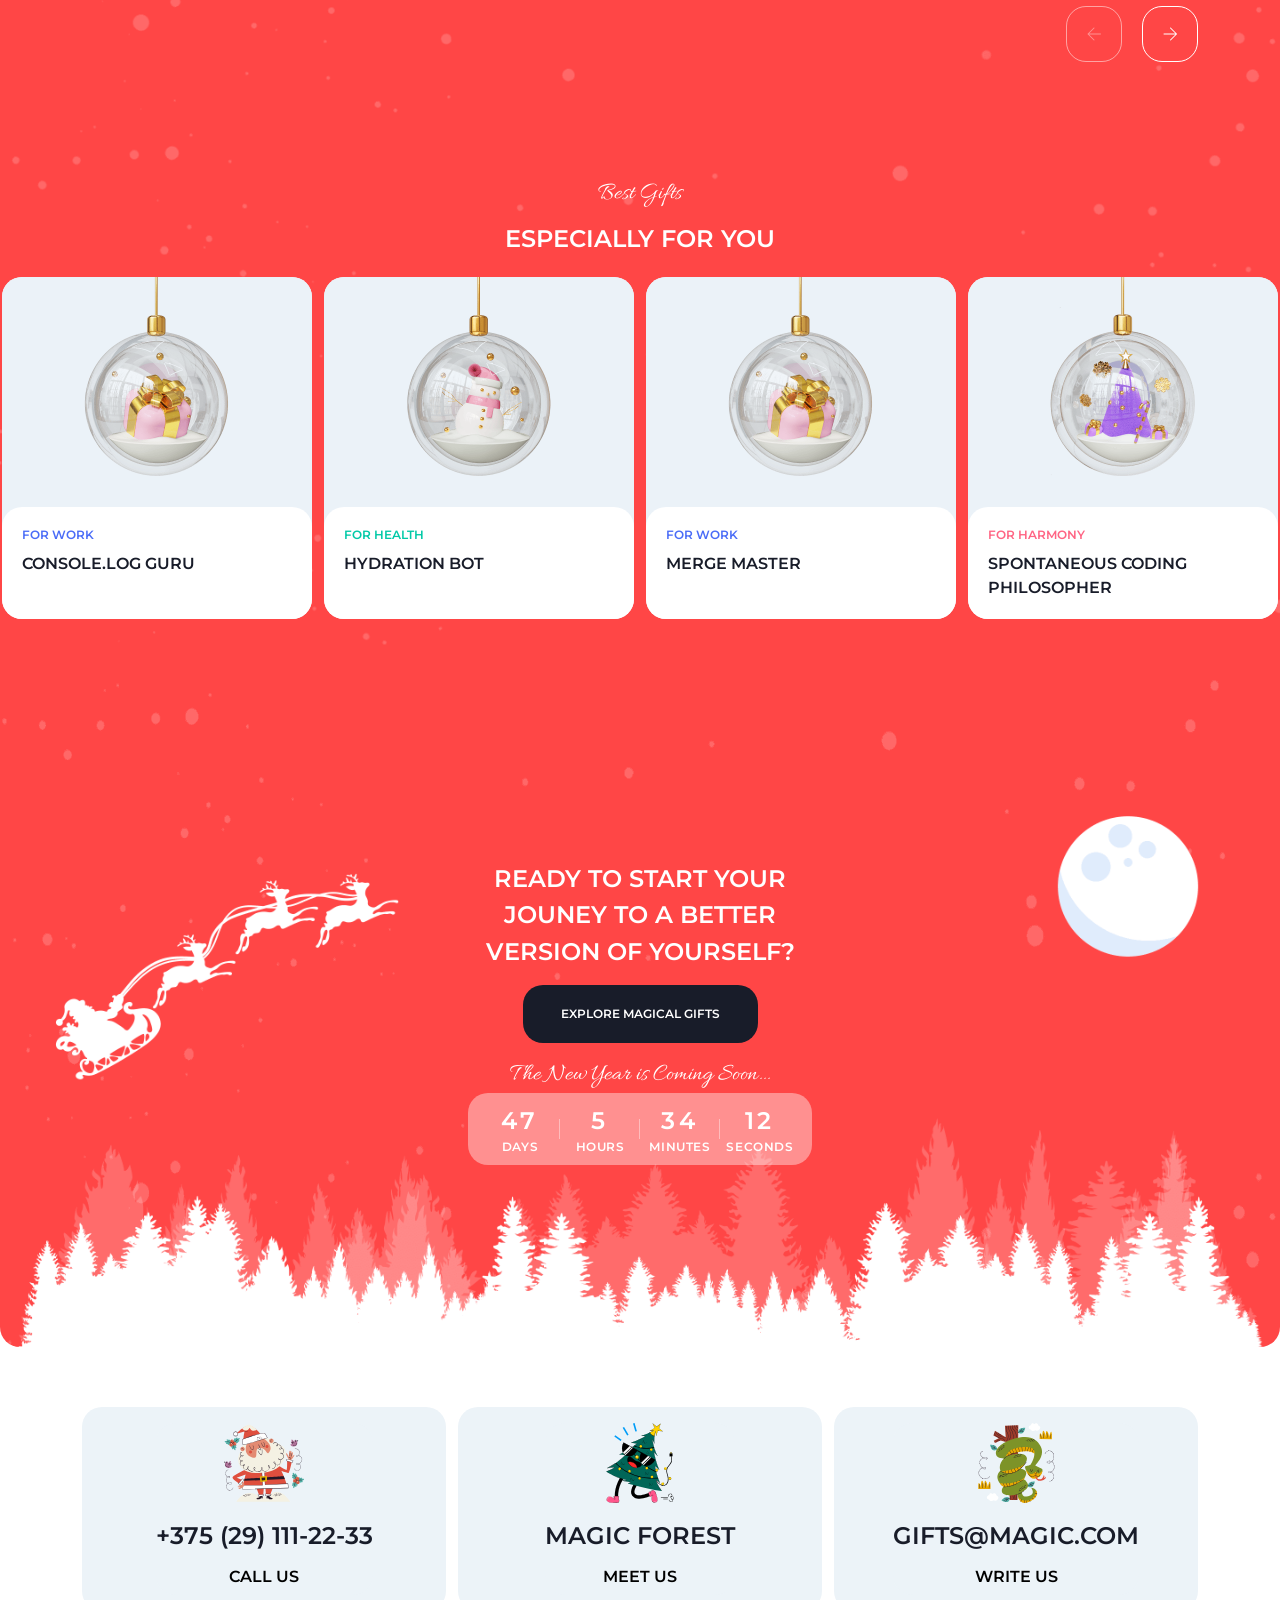
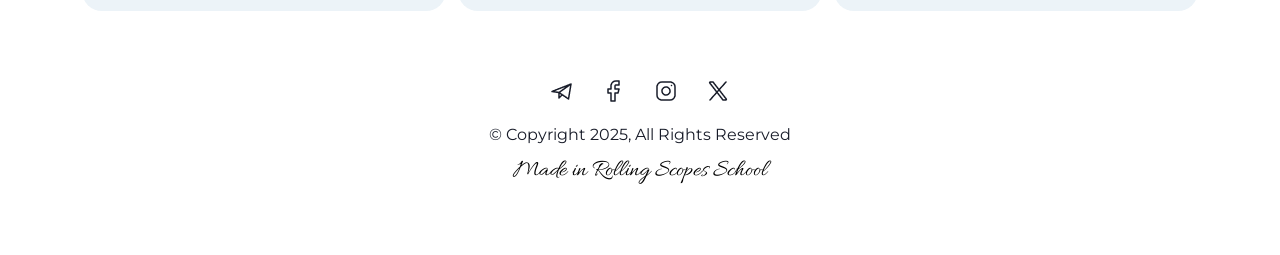
==== commit 3a1e8cd4: "feat: add home 768px for home about" ====
--- a/christmas-shop/index.html
+++ b/christmas-shop/index.html
@@ -5,18 +5,19 @@
     <meta charset="UTF-8">
     <meta name="viewport" content="width=device-width, initial-scale=1.0">
     <title>My Website</title>
-    <link rel="stylesheet" href="style/style.css">
+    <link rel="stylesheet" href="./style/style.css">
     <link href="https://fonts.googleapis.com/css?family=Montserrat" rel="stylesheet">
     <link href="https://fonts.googleapis.com/css2?family=Allura&display=swap" rel="stylesheet">
-    <link rel="icon" type="image/svg" href="/christmas-shop/images/svg/favicon.svg">
+    <link rel="icon" type="image/svg" href="./images/svg/favicon.svg">
 </head>
 
 <body>
     <div class="flex-container">
         <header>
             <div class="logo-wrapper">
-                <img class="logo" src="/christmas-shop/images/svg/favicon.svg" alt="logo">
-                <span class="site-title">The Gifts</span>
+                <a href="index.html"><img class="logo" src="./images/svg/favicon.svg" alt="logo">
+                    <span class="site-title">The Gifts</span>
+                </a>
             </div>
             <nav>
                 <ul class="flex-nav">
@@ -26,11 +27,15 @@
                     <li><a href="#contacts">Contacts</a></li>
                 </ul>
             </nav>
+            <button class="burger-menu" aria-label="Open menu">
+                <span></span>
+                <span></span>
+            </button>
         </header>
         <main>
             <section class="hero">
                 <div class="hero-content">
-                    <img src="/christmas-shop/images/bg-ball.png" alt="ball" class="hero-gift">
+                    <img src="./images/bg-ball.png" alt="ball" class="hero-gift">
                     <p class="hero-subtitle allura">Merry Christmas</p>
                     <h1 class="hero-title">
                         Gift Yourself<br>
@@ -50,7 +55,7 @@
                             strengths. We offer
                             unique gifts that will help you improve your life.</p>
                     </div>
-                    <img src="/christmas-shop/images/santa.png" alt="santa" class="img-santa">
+                    <img src="./images/santa.png" alt="santa" class="img-santa">
                 </div>
             </section>
             <section class="slider">
@@ -59,22 +64,22 @@
                 <div class="slider-container">
                     <div class="slider-item">
                         <span class="slider-text">Live</span>
-                        <img src="/christmas-shop/images/snowman.png" alt="Live" class="slider-img">
+                        <img src="./images/snowman.png" alt="Live" class="slider-img">
                     </div>
                     <div class="slider-item">
                         <span class="slider-text">Create</span>
-                        <img src="/christmas-shop/images/christmas-trees.png" alt="Create" class="slider-img">
+                        <img src="./images/christmas-trees.png" alt="Create" class="slider-img">
                     </div>
                     <div class="slider-item">
                         <span class="slider-text ">Love</span>
-                        <img src="/christmas-shop/images/christmas-tree-ball.png" alt="Love" class="slider-img">
+                        <img src="./images/christmas-tree-ball.png" alt="Love" class="slider-img">
                     </div>
                 </div>
                 <div class="slider-arrows">
-                    <button class="slider-arrow arrow-left" aria-label="Previous"><img
-                            src="/christmas-shop/images/arrow-left.png" alt="left"></button>
-                    <button class="slider-arrow arrow-right" aria-label="Next"><img
-                            src="/christmas-shop/images/arrow-right.png" alt="right"></button>
+                    <button class="slider-arrow arrow-left" aria-label="Previous"><img src="./images/arrow-left.png"
+                            alt="left"></button>
+                    <button class="slider-arrow arrow-right" aria-label="Next"><img src="./images/arrow-right.png"
+                            alt="right"></button>
                 </div>
             </section>
 
@@ -83,29 +88,28 @@
                 <h2 class="h2-text best-gifts-subtitle">Especially for you</h2>
                 <div class="gifts-container">
                     <div class="gift-card">
-                        <img src="/christmas-shop/images/gift-for-work.png" alt="Console.log Guru" class="gift-img">
+                        <img src="./images/gift-for-work.png" alt="Console.log Guru" class="gift-img">
                         <div class="gift-info">
                             <span class="tag tag-blue">For Work</span>
                             <span class="gift-name h3-text">Console.log Guru</span>
                         </div>
                     </div>
                     <div class="gift-card">
-                        <img src="/christmas-shop/images/gift-for-health.png" alt="Hydration Bot" class="gift-img">
+                        <img src="./images/gift-for-health.png" alt="Hydration Bot" class="gift-img">
                         <div class="gift-info">
                             <span class="tag tag-green">For Health</span>
                             <span class="gift-name h3-text">Hydration Bot</span>
                         </div>
                     </div>
                     <div class="gift-card">
-                        <img src="/christmas-shop/images/gift-for-work.png" alt="Merge Master" class="gift-img">
+                        <img src="./images/gift-for-work.png" alt="Merge Master" class="gift-img">
                         <div class="gift-info">
                             <span class="tag tag-blue">For Work</span>
                             <span class="gift-name h3-text">Merge Master</span>
                         </div>
                     </div>
                     <div class="gift-card">
-                        <img src="/christmas-shop/images/gift-for-harmony.png" alt="Spontaneous Coding Philosopher"
-                            class="gift-img">
+                        <img src="./images/gift-for-harmony.png" alt="Spontaneous Coding Philosopher" class="gift-img">
                         <div class="gift-info">
                             <span class="tag tag-pink">For Harmony</span>
                             <span class="gift-name h3-text">Spontaneous Coding Philosopher</span>
@@ -136,23 +140,23 @@
                 <div class="footer-cards">
                     <div class="footer-card">
                         <a href="tel:+375291112233" class="footer-card">
-                            <img src="/christmas-shop/images/svg/santa-claus.svg" alt="Phone" class="footer-icon">
+                            <img src="./images/svg/santa-claus.svg" alt="Phone" class="footer-icon">
                             <p class="footer-phone action-large">+375 (29) 111-22-33</p>
                             <span class="h3-text">Call us</span>
                         </a>
                     </div>
                     <div class="footer-card">
                         <a href="https://maps.app.goo.gl/PioR2B6CpYKMYUjA6" target="_blank" class="footer-card">
-                            <img src="/christmas-shop/images/svg/christmas-tree.svg" alt="Location" class="footer-icon">
+                            <img src="./images/svg/christmas-tree.svg" alt="Location" class="footer-icon">
                             <p class="footer-address action-large">Magic forest</p>
                             <span class="h3-text">meet us</span>
                         </a>
                     </div>
                     <div class="footer-card">
                         <a href="mailto:gifts@magic.com" target="_blank" class="footer-card">
-                        <img src="/christmas-shop/images/svg/snake.svg" alt="Mail" class="footer-icon">
-                        <p class="footer-email action-large">gifts@magic.com</p>
-                        <span class="h3-text">Write us</span>
+                            <img src="./images/svg/snake.svg" alt="Mail" class="footer-icon">
+                            <p class="footer-email action-large">gifts@magic.com</p>
+                            <span class="h3-text">Write us</span>
                         </a>
                     </div>
                 </div>
@@ -160,20 +164,21 @@
                 <div class="socials">
                     <div class="socials-items">
                         <a href="#" class="social-link" aria-label="Telegram">
-                            <img src="../christmas-shop/images/telegram.png" alt="Telegram-icon">
+                            <img src="./images/telegram.png" alt="Telegram-icon">
                         </a>
                         <a href="#" class="social-link" aria-label="Facebook">
-                            <img src="../christmas-shop/images/facebook.png" alt="Facebook-icon">
+                            <img src="./images/facebook.png" alt="Facebook-icon">
                         </a>
                         <a href="#" class="social-link" aria-label="Instagram">
-                            <img src="../christmas-shop/images/instagram.png" alt="Instagram-icon">
+                            <img src="./images/instagram.png" alt="Instagram-icon">
                         </a>
                         <a href="#" class="social-link" aria-label="X">
-                            <img src="../christmas-shop/images/X.png" alt="X-icon">
+                            <img src="./images/X.png" alt="X-icon">
                         </a>
                     </div>
                     <p class="copyright paragraph">© Copyright 2025, All Rights Reserved</p>
-                    <p class="allura footer-made"><a href="https://rs.school">Made in Rolling Scopes School</a></p>
+                    <p class="allura footer-made"><a href="https://rs.school" target="_blank">Made in Rolling Scopes
+                            School</a></p>
                 </div>
             </footer>
 
--- a/christmas-shop/style/style.css
+++ b/christmas-shop/style/style.css
@@ -10,12 +10,12 @@
 
 .flex-container {
     max-width: 1440px;
-    min-width: 1440px;
     max-height: 3442px;
     min-height: 3442px;
     margin: 0 auto;
-    box-shadow: 0 3px 3px rgba(0, 0, 0, 0.1);
+    /* box-shadow: 0 3px 3px rgba(0, 0, 0, 0.1); граница для проверки*/
     min-height: 100vh;
+    justify-content: center;
 }
 
 h1 {
@@ -54,15 +54,6 @@
     height: 24px;
 }
 
-.logo-wrapper {
-    display: flex;
-    align-items: center;
-    gap: 8px;
-    /* Расстояние между иконкой и текстом */
-    padding: 8px 20px;
-
-}
-
 .flex-nav {
     display: flex;
     flex-direction: row;
@@ -123,7 +114,7 @@
     border-top-left-radius: 20px;
     border-top-right-radius: 20px;
     background-color: #FF4646;
-    background-image: url('/christmas-shop/images/bg-snow.png');
+    background-image: url('../images/bg-snow.png');
 }
     .hero-content {
         display: flex;
@@ -190,7 +181,7 @@
         display: flex;
         flex-direction: row;
         padding: 60px 82px;
-        background-image: url('/christmas-shop/images/bg-snow.png');
+        background-image: url('../images/bg-snow.png');
         background-size: cover;
         background-repeat: no-repeat;
         background-position: center;
@@ -236,7 +227,7 @@
         padding: 60px 0px 60px 8px;
         text-align: center;
         gap: 15px;
-        background-image: url('/christmas-shop/images/bg-snow.png');
+        background-image: url('../images/bg-snow.png');
         background-size: cover;
         background-repeat: no-repeat;
         background-position: center;
@@ -289,12 +280,14 @@
         border: 1px solid rgba(255, 255, 255, 0.5);
     }
 
-    /* .slider-arrow:hover {
+     .slider-arrow:hover {
     background: #FFFFFF;
     color: #181C29;
-    width: 24px;
-    height: 24px;
-} */
+    } 
+     .slider-arrow:hover > img {
+    filter: invert(27%) sepia(97%) saturate(7467%) hue-rotate(357deg) brightness(96%) contrast(105%);
+    color: #181C29;
+    } 
     .allura {
         font-family: 'Allura';
         font-size: 24px;
@@ -358,7 +351,7 @@
     }
 
     .best-gifts {
-        background-image: url('/christmas-shop/images/bg-snow.png');
+        background-image: url('../images/bg-snow.png');
         background-size: cover;
         background-repeat: no-repeat;
         background-position: center;
@@ -389,7 +382,7 @@
 
     .gift-card {
         max-width: 310px;
-        max-height: 342px;
+        height: 342px;
         background-color: #ebf2f8;
         border-radius: 20px;
         display: flex;
@@ -469,8 +462,8 @@
 
         background-color: #FF4646;
         background-image:
-            url('/christmas-shop/images/bg-snow.png'),
-            url('/christmas-shop/images/bg-forest.png');
+            url('../images/bg-snow.png'),
+            url('../images/bg-forest.png');
         background-repeat: no-repeat, no-repeat;
         background-position: center, bottom center;
         background-size: 100% 100%, 100% auto;
@@ -627,14 +620,13 @@
         display: flex;
         align-items: center;
         justify-content: center;
-        border-radius: 50%;
         text-decoration: none;
         font-size: 18px;
         transition: background 0.2s;
     }
 
     .social-link:hover {
-        background: #E5E7EB;
+        filter: invert(28%) sepia(95%) saturate(5000%) hue-rotate(-10deg);
     }
 
     .copyright {
@@ -649,4 +641,147 @@
     }
     .footer-made:hover {
          color:#FF4646
-    }+    }
+
+ /* block for gifts page */
+
+.gifts-section {
+    padding: 60px 0;
+    background-color: #FF4646;
+    background-image: url('../images/bg-garland.png');
+    background-repeat: no-repeat;
+    background-position: top center;
+    background-size: 100% auto;
+    border-radius: 20px;
+}
+
+.gifts-page-top-content {
+    display: flex;
+    flex-direction: column;
+    align-items: center;
+}
+
+.gifts-page-title {
+    margin: 0 0 20px;
+    text-align: center;
+}
+
+.gifts-tabs {
+    display: flex;
+    justify-content: center;
+    align-items: center;
+    gap: 8px;
+    margin-bottom: 20px;
+}
+
+.gifts-tab {
+    padding: 12px 20px;
+    border: none;
+    border-radius: 12px;
+    background: transparent;
+    color: #FFFFFF;
+    text-transform: uppercase;
+    cursor: default;
+}
+
+.gifts-tab-active {
+    background: rgba(255, 255, 255, 0.2);
+}
+
+.gifts-page-cards-content {
+    display: flex;
+    justify-content: center;
+}
+
+.gifts-page-grid {
+    display: grid;
+    grid-template-columns: repeat(4, 310px);
+    gap: 12px;
+}
+.nav-item-active{
+    border-radius: 10px;
+    background: rgba(255, 70, 70, 0.1);
+    cursor: default;
+}
+.nav-item-active a {
+    pointer-events: none; 
+    color: #FF4646;
+}
+.logo-wrapper {
+    cursor: pointer; 
+
+}
+.logo-wrapper > a {
+    display: flex;
+    align-items: center;
+    gap: 8px;
+    padding: 8px 20px;
+}
+.burger-menu {
+  display: none; /* Скрыта на больших экранах */
+  width: 10px;
+  height: 10px;
+  background: transparent;
+  border: none;
+  cursor: pointer;
+  padding-right: 15px;
+  position: relative;
+  flex-direction: column; /* Выстраиваем полоски в колонку */
+  justify-content: space-between; /* Равномерное распределение */
+  align-items: center; /* Центрируем по горизонтали */
+  box-sizing: border-box;
+}
+.burger-menu span {
+  display: block;
+  width: 20px; /* Длина полоски */
+  height: 1px; /* Толщина полоски */
+  background-color: #181C29; /* Цвет (как у текста меню) */
+  border-radius: 2px;
+}
+
+@media (max-width: 768px) {
+  /* Container */
+  .flex-container {
+    max-width: 100%;
+    min-height: auto;
+  }
+    /* 1. Показываем бургер */
+  .burger-menu {
+    display: flex; /* Делаем видимой */
+  }
+  header {
+   padding: 0px 12px;
+   padding-left:8px;
+  }
+  .flex-nav{
+     display: none;
+     
+    }
+      /* 1. Показываем бургер */
+  .slider-container{
+    padding-left: 2px;
+  }
+      .gifts-container{
+    flex-wrap: wrap;
+  }
+      .footer-cards {
+    flex-direction: column;
+        height: auto;
+  }
+  .about {
+    padding-left: 8px;
+  }
+  .about-content {
+    padding-top: 45px;
+    padding-right: 60px;
+    width: 256px;
+  }
+  .h2-text {
+    text-align: left;
+  }
+  .img-santa {
+    width: 376px;
+    height: 528px;
+    object-fit: cover;
+  }
+}
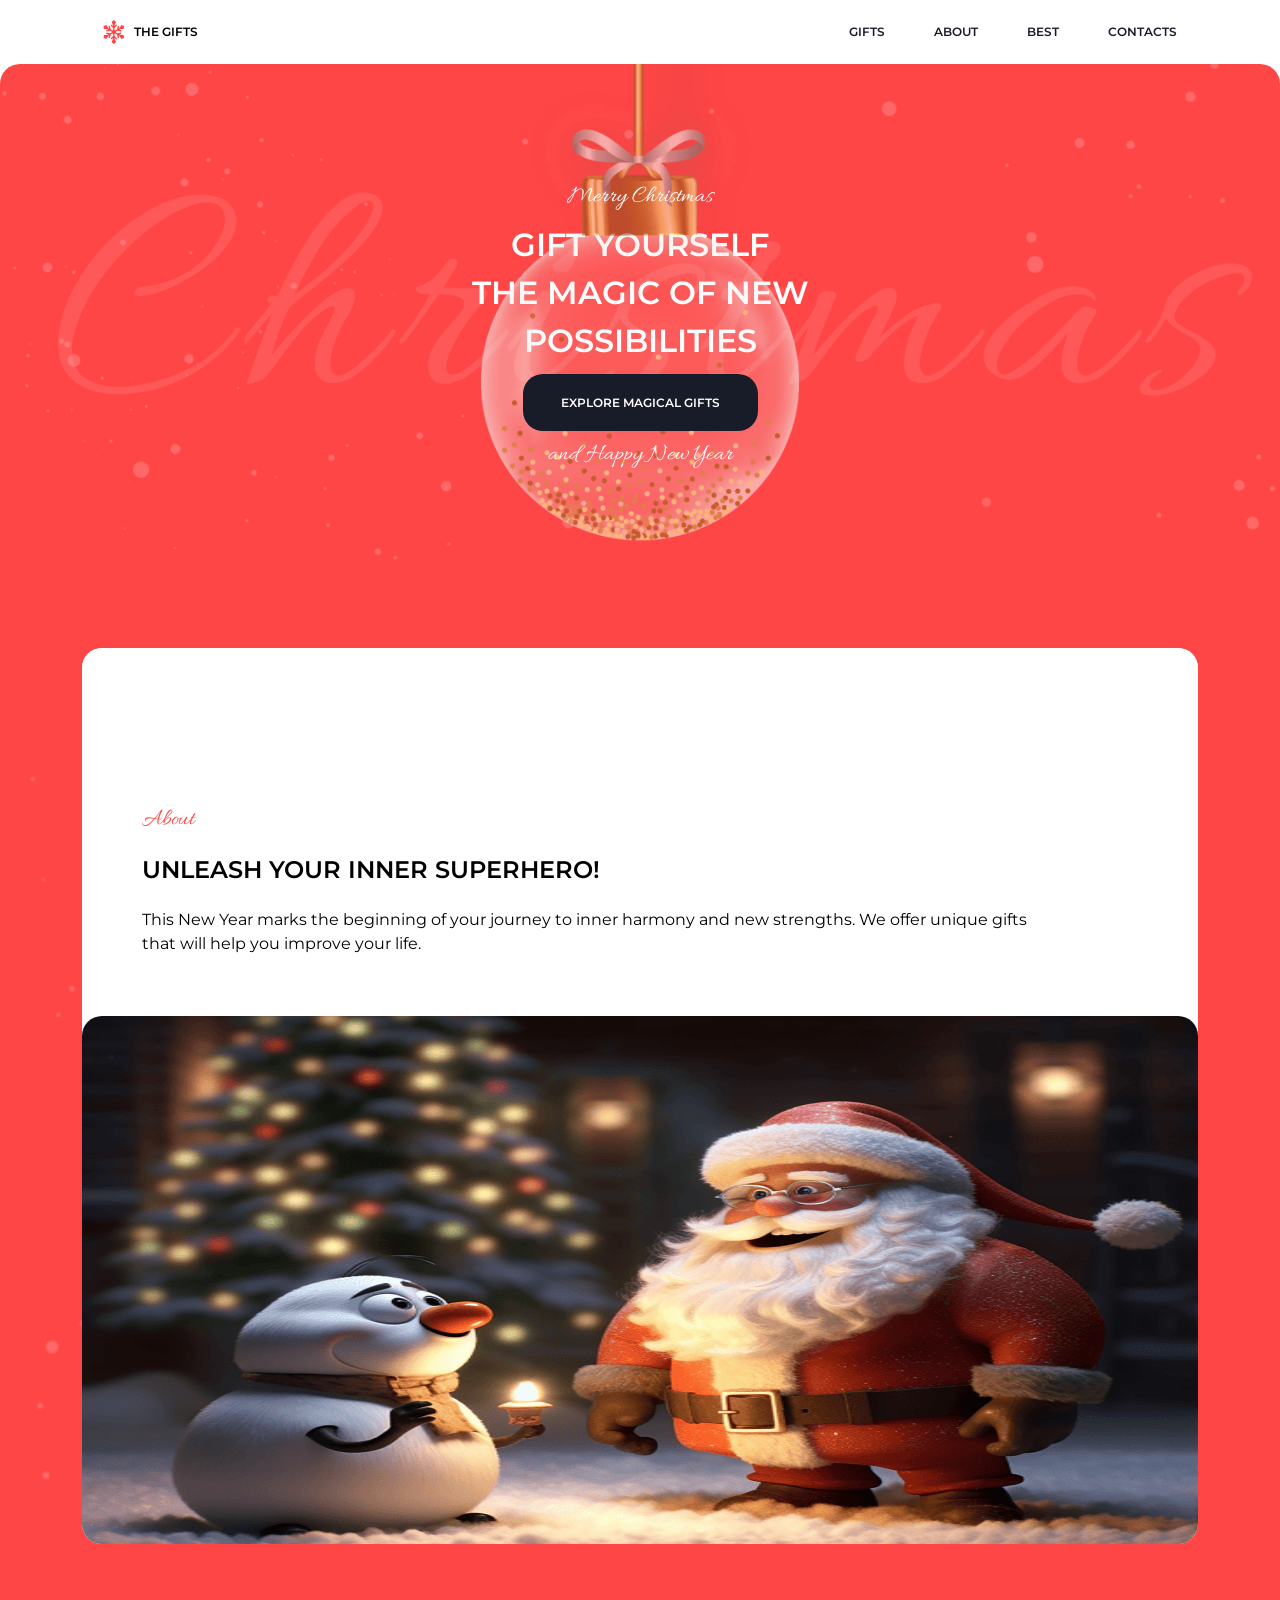
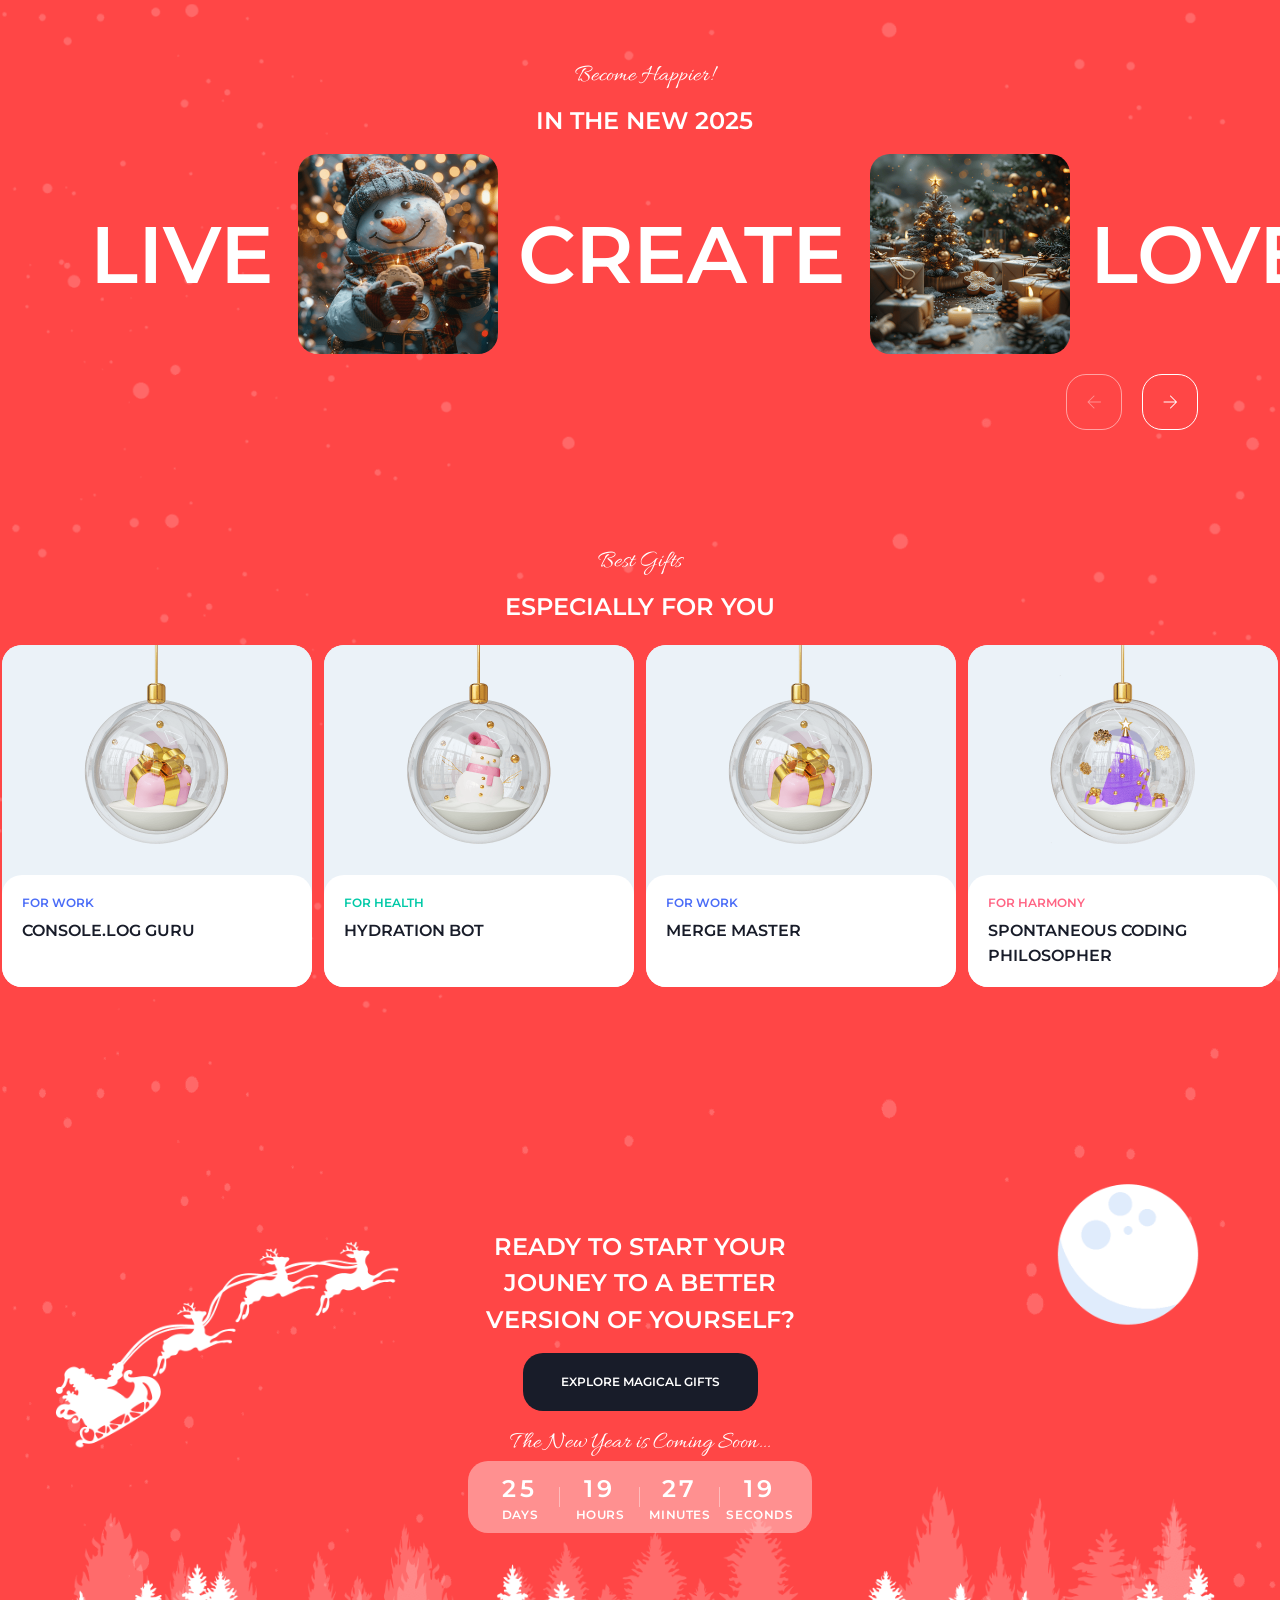
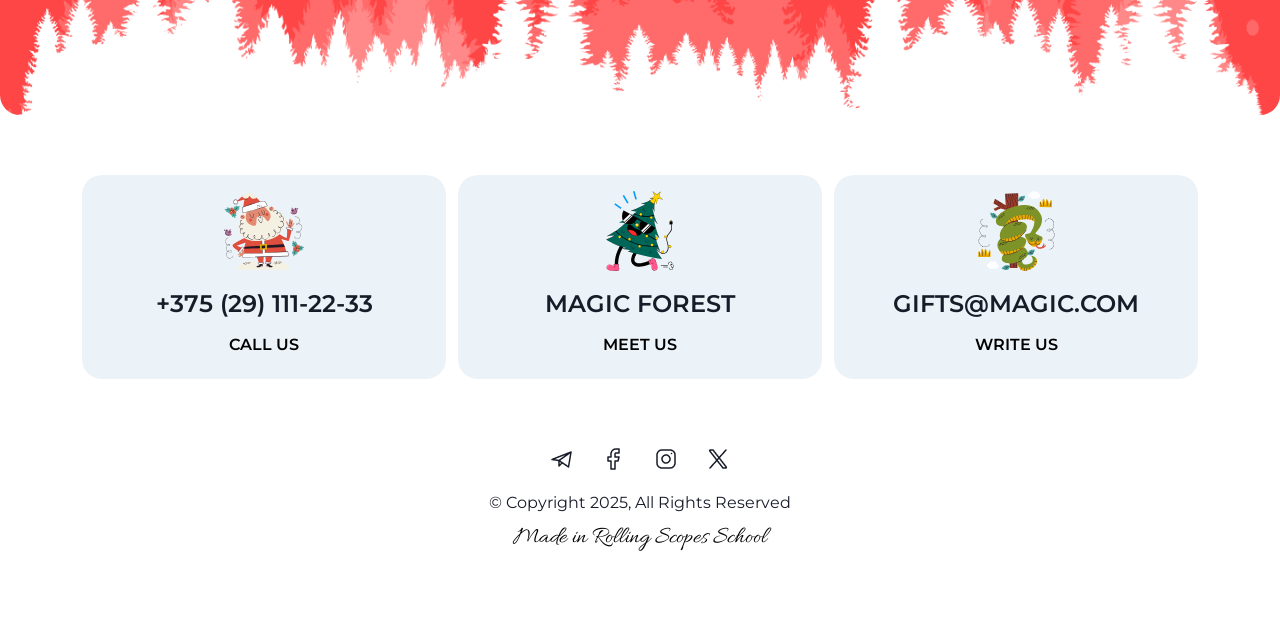
==== commit ece195d1: "feat: add burger menu and timer" ====
--- a/christmas-shop/index.html
+++ b/christmas-shop/index.html
@@ -9,6 +9,7 @@
     <link href="https://fonts.googleapis.com/css?family=Montserrat" rel="stylesheet">
     <link href="https://fonts.googleapis.com/css2?family=Allura&display=swap" rel="stylesheet">
     <link rel="icon" type="image/svg" href="./images/svg/favicon.svg">
+    <script src="./js/main.js" type="module" defer></script>
 </head>
 
 <body>
@@ -31,6 +32,20 @@
                 <span></span>
                 <span></span>
             </button>
+            <ul class="mob-burger-menu">
+                <li class="mob-menu_item">
+                    <a class="mob-menu_link action-large" href="gift.html">gifts</a>
+                </li>
+                <li class="mob-menu_item">
+                    <a class="mob-menu_link action-large" href="#about">about</a>
+                </li>
+                <li class="mob-menu_item">
+                    <a class="mob-menu_link action-large" href="#best">best</a>
+                </li>
+                <li class="mob-menu_item">
+                    <a class="mob-menu_link action-large" href="#contacts">contacts</a>
+                </li>
+            </ul>
         </header>
         <main>
             <section class="hero">
--- a/christmas-shop/style/style.css
+++ b/christmas-shop/style/style.css
@@ -1,11 +1,16 @@
-html { 
-    scroll-behavior: smooth; 
-}
+html {
+    scroll-behavior: smooth;
+}
+
 body {
     margin: 0;
     padding: 0;
     background-color: #FFFFFF;
     font-family: 'Montserrat', sans-serif;
+    overflow-x: hidden; 
+}
+.lock-scroll {
+    overflow: hidden;
 }
 
 .flex-container {
@@ -66,12 +71,16 @@
     list-style: none;
     color: #181C29;
 }
-li:hover {
-    border-radius: 10px;
-    background: rgba(255, 70, 70, 0.1);
-    color: #FF4646;
-}
-li > a {
+
+@media (hover: hover) {
+    li:hover {
+        border-radius: 10px;
+        background: rgba(255, 70, 70, 0.1);
+        color: #FF4646;
+    }
+}
+
+li>a {
     padding: 12px 20px;
 }
 
@@ -116,47 +125,48 @@
     background-color: #FF4646;
     background-image: url('../images/bg-snow.png');
 }
-    .hero-content {
-        display: flex;
-        flex-direction: column;
-        gap: 12px;
-        padding: 120px 0px;
-        justify-content: center;
-        align-items: center;
-    }
-
-    .hero-title {
-        margin: 0px;
-    }
-
-    .hero-subtitle {
-        margin: 0px;
-        position: relative;
-        z-index: 2;
-        color: #FFF
-    }
-
-    .hero-gift {
-        position: absolute;
-        top: 0;
-        left: 0;
-        width: 100%;
-        height: 100%;
-        object-fit: cover;
-        z-index: 1;
-    }
-
-    .hero-footer {
-        margin: 0px;
-        color: #FFF;
-    }
-
-    .btn-primary {
+
+.hero-content {
+    display: flex;
+    flex-direction: column;
+    gap: 12px;
+    padding: 120px 0px;
+    justify-content: center;
+    align-items: center;
+}
+
+.hero-title {
+    margin: 0px;
+}
+
+.hero-subtitle {
+    margin: 0px;
+    position: relative;
+    z-index: 2;
+    color: #FFF
+}
+
+.hero-gift {
+    position: absolute;
+    top: 0;
+    left: 0;
+    width: 100%;
+    height: 100%;
+    object-fit: cover;
+    z-index: 1;
+}
+
+.hero-footer {
+    margin: 0px;
+    color: #FFF;
+}
+
+.btn-primary {
     position: relative;
     z-index: 2;
     min-width: 235px;
     min-height: 56px;
-    margin-top:-3px;
+    margin-top: -3px;
     padding: 21px 32px;
     background-color: #181C29;
     border-radius: 20px;
@@ -168,482 +178,545 @@
     align-items: center;
     justify-content: center;
     cursor: pointer;
-    box-sizing: border-box; 
-}
+    box-sizing: border-box;
+}
+
+@media (hover: hover) {
     .btn-primary:hover {
         background-color: #FFF;
-        color:#181C29;
-        cursor:pointer;
-    }
-
-    .about {
-        position: relative;
-        display: flex;
-        flex-direction: row;
-        padding: 60px 82px;
-        background-image: url('../images/bg-snow.png');
-        background-size: cover;
-        background-repeat: no-repeat;
-        background-position: center;
-        background-color: #FF4646;
-    }
-
-    .about-content {
-        display: flex;
-        flex-direction: column;
-        gap: 20px;
-        padding: 60px 60px;
-        padding-right: 160px;
-        padding-top: 100px;
-        background: #FFF;
-        border-radius: 20px;
-    }
-
-    .about-container {
-        display: flex;
-        background: #FFF;
-        border-radius: 20px;
-    }
-
-    .img-santa {
-        border-radius: 20px;
-    }
-
-    .about-text {
-        padding-top: 60px;
-        margin: 0px;
-        color: #FF4646
-    }
-
-    .h2-new,
-    .p-become {
-        color: #FFF;
-        margin: 0px;
-    }
-
-    .slider {
-        display: flex;
-        flex-direction: column;
-        padding: 60px 0px 60px 8px;
-        text-align: center;
-        gap: 15px;
-        background-image: url('../images/bg-snow.png');
-        background-size: cover;
-        background-repeat: no-repeat;
-        background-position: center;
-        background-color: #FF4646;
-    }
-
-    .slider-container {
-        display: flex;
-        gap: 20px;
-        justify-items: center;
-        padding-left: 82px;
-        overflow: hidden;
-    }
-
-    .slider-item {
-        display: flex;
-        align-items: center;
-        gap: 24px;
-    }
-
-    .slider-img {
-        width: 200px;
-        height: 200px;
-        border-radius: 20px;
-    }
-
-    .slider-arrows {
-        display: flex;
-        justify-content: flex-end;
-        gap: 20px;
-        padding-right: 82px;
-        padding-top: 5px;
-    }
-
-    .slider-arrow {
-        width: 56px;
-        height: 56px;
-        border-radius: 20px;
-        border: 1px solid #FFFFFF;
-        background: transparent;
-        color: #FFFFFF;
-        font-size: 20px;
+        color: #181C29;
         cursor: pointer;
-        display: flex;
-        align-items: center;
-        justify-content: center;
-        transition: all 0.2s ease;
-    }
-    .slider-arrow:first-child {
-        border: 1px solid rgba(255, 255, 255, 0.5);
-    }
-
-     .slider-arrow:hover {
+    }
+}
+
+.about {
+    position: relative;
+    display: flex;
+    flex-direction: row;
+    padding: 60px 82px;
+    background-image: url('../images/bg-snow.png');
+    background-size: cover;
+    background-repeat: no-repeat;
+    background-position: center;
+    background-color: #FF4646;
+}
+
+.about-content {
+    display: flex;
+    flex-direction: column;
+    gap: 20px;
+    padding: 60px 60px;
+    padding-right: 160px;
+    padding-top: 100px;
+    background: #FFF;
+    border-radius: 20px;
+}
+
+.about-container {
+    display: flex;
+    background: #FFF;
+    border-radius: 20px;
+}
+
+.img-santa {
+    border-radius: 20px;
+}
+
+.about-text {
+    padding-top: 60px;
+    margin: 0px;
+    color: #FF4646
+}
+
+.h2-new,
+.p-become {
+    color: #FFF;
+    margin: 0px;
+}
+
+.slider {
+    display: flex;
+    flex-direction: column;
+    padding: 60px 0px 60px 8px;
+    text-align: center;
+    gap: 15px;
+    background-image: url('../images/bg-snow.png');
+    background-size: cover;
+    background-repeat: no-repeat;
+    background-position: center;
+    background-color: #FF4646;
+}
+
+.slider-container {
+    display: flex;
+    gap: 20px;
+    justify-items: center;
+    padding-left: 82px;
+    overflow: hidden;
+}
+
+.slider-item {
+    display: flex;
+    align-items: center;
+    gap: 24px;
+}
+
+.slider-img {
+    width: 200px;
+    height: 200px;
+    border-radius: 20px;
+}
+
+.slider-arrows {
+    display: flex;
+    justify-content: flex-end;
+    gap: 20px;
+    padding-right: 82px;
+    padding-top: 5px;
+}
+
+.slider-arrow {
+    width: 56px;
+    height: 56px;
+    border-radius: 20px;
+    border: 1px solid #FFFFFF;
+    background: transparent;
+    color: #FFFFFF;
+    font-size: 20px;
+    cursor: pointer;
+    display: flex;
+    align-items: center;
+    justify-content: center;
+    transition: all 0.2s ease;
+}
+
+.slider-arrow:first-child {
+    border: 1px solid rgba(255, 255, 255, 0.5);
+}
+
+@media (hover: hover) {
+    .slider-arrow:hover {
+        background: #FFFFFF;
+        color: #181C29;
+    }
+
+    .slider-arrow:hover>img {
+        filter: invert(27%) sepia(97%) saturate(7467%) hue-rotate(357deg) brightness(96%) contrast(105%);
+        color: #181C29;
+    }
+}
+
+.allura {
+    font-family: 'Allura';
+    font-size: 24px;
+    font-weight: 400;
+    line-height: 100%;
+    letter-spacing: 5%;
+}
+
+.action-small {
+    font-family: 'Montserrat';
+    font-size: 12px;
+    font-weight: 600;
+    line-height: 130%;
+    letter-spacing: 5%;
+    text-transform: uppercase;
+    color: #FFFFFF;
+}
+
+.paragraph {
+    margin: 0px;
+    font-family: 'Montserrat';
+    font-size: 16px;
+    font-weight: 400;
+    line-height: 148%;
+}
+
+.h2-text {
+    font-family: 'Montserrat';
+    font-size: 24px;
+    font-weight: 600;
+    line-height: 152%;
+    letter-spacing: 16%;
+    text-transform: uppercase;
+}
+
+.h3-text {
+    font-family: 'Montserrat';
+    font-size: 16px;
+    font-weight: 600;
+    line-height: 152%;
+    letter-spacing: 8%;
+    text-transform: uppercase;
+}
+
+.slider-text {
+    font-family: 'Montserrat';
+    font-size: 80px;
+    font-weight: 600;
+    text-transform: uppercase;
+    color: #FFF;
+}
+
+.action-large {
+    font-family: 'Montserrat';
+    font-size: 24px;
+    font-weight: 600;
+    line-height: 152%;
+    letter-spacing: 16%;
+    text-transform: uppercase;
+    color: #FFFFFF;
+}
+
+.best-gifts {
+    background-image: url('../images/bg-snow.png');
+    background-size: cover;
+    background-repeat: no-repeat;
+    background-position: center;
+    background-color: #FF4646;
+}
+
+.best-gifts-title {
+    color: #FFFFFF;
+    margin: 0;
+    padding-bottom: 12px;
+    text-align: center;
+}
+
+.best-gifts-subtitle {
+    color: #FFFFFF;
+    margin-top: 3px;
+    margin-bottom: 19px;
+    letter-spacing: 16%;
+    text-align: center;
+}
+
+.gifts-container {
+    display: flex;
+    justify-content: center;
+    gap: 12px;
+
+}
+
+.gift-card {
+    max-width: 310px;
+    height: 342px;
+    background-color: #ebf2f8;
+    border-radius: 20px;
+    display: flex;
+    flex-direction: column;
+    cursor: pointer;
+    transition: transform 0.3s ease, box-shadow 0.3s ease;
+}
+
+@media (hover: hover) {
+    .gift-card:hover {
+        transform: translateY(-5px);
+    }
+
+    .gift-card:hover .gift-name {
+        color: #FF4646;
+    }
+}
+
+.gift-img {
+    width: 100%;
+    height: auto;
+    display: block;
+    object-fit: contain;
+    background-color: #ebf2f8;
+    border-radius: 20px 20px 0px 0;
+}
+
+.gift-info {
+    height: 100%;
+    padding: 20px;
+    display: flex;
+    flex-direction: column;
+    align-items: flex-start;
+    gap: 9px;
+    text-align: left;
+    border-radius: 20px;
+    background-color: white;
+    overflow: hidden;
+}
+
+.tag {
+    font-family: 'Montserrat', sans-serif;
+    font-size: 12px;
+    font-weight: 600;
+    line-height: 130%;
+    letter-spacing: 5%;
+    text-transform: uppercase;
+}
+
+.tag-green {
+    color: #00C9A7;
+}
+
+.tag-blue {
+    color: #4A6CF7;
+}
+
+.tag-pink {
+    color: #FF6584;
+}
+
+.gift-name {
+    color: #181C29;
+}
+
+.cta-section {
+    position: relative;
+    overflow: hidden;
+    box-sizing: border-box;
+
+    width: 100%;
+    height: 668px;
+    padding: 60px 8px;
+
+    display: flex;
+    justify-content: center;
+    align-items: center;
+
+    border-radius: 0 0 20px 20px;
+
+    background-color: #FF4646;
+    background-image:
+        url('../images/bg-snow.png'),
+        url('../images/bg-forest.png');
+    background-repeat: no-repeat, no-repeat;
+    background-position: center, bottom center;
+    background-size: 100% 100%, 100% auto;
+
+}
+
+.cta-content {
+    text-align: center;
+    position: relative;
+    z-index: 2;
+    display: flex;
+    flex-direction: column;
+    align-items: center;
+}
+
+.cta-title {
+    color: #FFFFFF;
+    text-align: center;
+    padding-bottom: 18px;
+}
+
+.cta-subtitle {
+    color: #FFFFFF;
+    margin: 0;
+    padding-top: 20px;
+    padding-bottom: 6px;
+}
+
+.countdown {
+    display: flex;
+    justify-content: center;
+    align-items: center;
+    width: 344px;
+    height: 72px;
+    padding: 8px 12px;
+    box-sizing: border-box;
+    background: rgba(255, 255, 255, 0.40);
+    border-radius: 20px;
+}
+
+.countdown-item {
+    position: relative;
+    flex: 1;
+    display: flex;
+    flex-direction: column;
+    align-items: center;
+    justify-content: center;
+    /* центр по вертикали */
+    color: #FFFFFF;
+    text-transform: uppercase;
+    font-family: 'Montserrat', sans-serif;
+    font-size: 12px;
+    font-weight: 600;
+    line-height: 130%;
+    letter-spacing: 0.05em;
+    text-transform: uppercase;
+    color: #FFFFFF;
+}
+
+.countdown-item span {
+    display: block;
+    font-family: 'Montserrat', sans-serif;
+    font-size: 24px;
+    font-weight: 600;
+    line-height: 152%;
+    letter-spacing: 0.16em;
+    text-transform: uppercase;
+    color: #FFFFFF;
+}
+
+.countdown-item:not(:last-child)::after {
+    content: "";
+    position: absolute;
+    right: 0;
+    top: 50%;
+    transform: translateY(-50%);
+    width: 1px;
+    height: 20px;
+    background: rgba(255, 255, 255, 0.4);
+}
+
+/* === FOOTER === */
+.site-footer {
+    display: flex;
+    flex-direction: column;
+    gap: 60px;
     background: #FFFFFF;
-    color: #181C29;
-    } 
-     .slider-arrow:hover > img {
-    filter: invert(27%) sepia(97%) saturate(7467%) hue-rotate(357deg) brightness(96%) contrast(105%);
-    color: #181C29;
-    } 
-    .allura {
-        font-family: 'Allura';
-        font-size: 24px;
-        font-weight: 400;
-        line-height: 100%;
-        letter-spacing: 5%;
-    }
-
-    .action-small {
-        font-family: 'Montserrat';
-        font-size: 12px;
-        font-weight: 600;
-        line-height: 130%;
-        letter-spacing: 5%;
-        text-transform: uppercase;
-        color: #FFFFFF;
-    }
-
-    .paragraph {
-        margin: 0px;
-        font-family: 'Montserrat';
-        font-size: 16px;
-        font-weight: 400;
-        line-height: 148%;
-    }
-
-    .h2-text {
-        font-family: 'Montserrat';
-        font-size: 24px;
-        font-weight: 600;
-        line-height: 152%;
-        letter-spacing: 16%;
-        text-transform: uppercase;
-    }
-
-    .h3-text {
-        font-family: 'Montserrat';
-        font-size: 16px;
-        font-weight: 600;
-        line-height: 152%;
-        letter-spacing: 8%;
-        text-transform: uppercase;
-    }
-
-    .slider-text {
-        font-family: 'Montserrat';
-        font-size: 80px;
-        font-weight: 600;
-        text-transform: uppercase;
-        color: #FFF;
-    }
-
-    .action-large {
-        font-family: 'Montserrat';
-        font-size: 24px;
-        font-weight: 600;
-        line-height: 152%;
-        letter-spacing: 16%;
-        text-transform: uppercase;
-        color: #FFFFFF;
-    }
-
-    .best-gifts {
-        background-image: url('../images/bg-snow.png');
-        background-size: cover;
-        background-repeat: no-repeat;
-        background-position: center;
-        background-color: #FF4646;
-    }
-
-    .best-gifts-title {
-        color: #FFFFFF;
-        margin: 0;
-        padding-bottom: 12px;
-        text-align: center;
-    }
-
-    .best-gifts-subtitle {
-        color: #FFFFFF;
-        margin-top: 3px;
-        margin-bottom: 19px;
-        letter-spacing: 16%;
-        text-align: center;
-    }
-
-    .gifts-container {
-        display: flex;
-        justify-content: center;
-        gap: 12px;
-
-    }
-
-    .gift-card {
-        max-width: 310px;
-        height: 342px;
-        background-color: #ebf2f8;
-        border-radius: 20px;
-        display: flex;
-        flex-direction: column;
-        cursor:pointer;
-        transition: transform 0.3s ease, box-shadow 0.3s ease;
-    }
-    .gift-card:hover {
-        transform: translateY(-5px); 
-    }
-    .gift-card:hover .gift-name {
-        color:#FF4646;
-        
-    }
-
-    .gift-img {
-        width: 100%;
-        height: auto;
-        display: block;
-        object-fit: contain;
-        background-color: #ebf2f8;
-        border-radius: 20px 20px 0px 0;
-    }
-
-    .gift-info {
-        height: 100%;
-        padding: 20px;
-        display: flex;
-        flex-direction: column;
-        align-items: flex-start;
-        gap: 9px;
-        text-align: left;
-        border-radius: 20px;
-        background-color: white;
-        overflow: hidden;
-    }
-
-    .tag {
-        font-family: 'Montserrat', sans-serif;
-        font-size: 12px;
-        font-weight: 600;
-        line-height: 130%;
-        letter-spacing: 5%;
-        text-transform: uppercase;
-    }
-
-    .tag-green {
-        color: #00C9A7;
-    }
-
-    .tag-blue {
-        color: #4A6CF7;
-    }
-
-    .tag-pink {
-        color: #FF6584;
-    }
-
-    .gift-name {
-        color: #181C29;
-    }
-
-    .cta-section {
-        position: relative;
-        overflow: hidden;
-        box-sizing: border-box;
-
-        width: 100%;
-        height: 668px;
-        padding: 60px 8px;
-
-        display: flex;
-        justify-content: center;
-        align-items: center;
-
-        border-radius: 0 0 20px 20px;
-
-        background-color: #FF4646;
-        background-image:
-            url('../images/bg-snow.png'),
-            url('../images/bg-forest.png');
-        background-repeat: no-repeat, no-repeat;
-        background-position: center, bottom center;
-        background-size: 100% 100%, 100% auto;
-
-    }
-
-    .cta-content {
-        text-align: center;
-        position: relative;
-        z-index: 2;
-        display: flex;
-        flex-direction: column;
-        align-items: center;
-    }
-
-    .cta-title {
-        color: #FFFFFF;
-        text-align: center;
-        padding-bottom: 18px;
-    }
-
-    .cta-subtitle {
-        color: #FFFFFF;
-        margin: 0;
-        padding-top: 20px;
-        padding-bottom: 6px;
-    }
-
-    .countdown {
-        display: flex;
-        justify-content: center;
-        align-items: center;
-        width: 344px;
-        height: 72px;
-        padding: 8px 12px;
-        box-sizing: border-box;
-        background: rgba(255, 255, 255, 0.40);
-        border-radius: 20px;
-    }
-
-    .countdown-item {
-        position: relative;
-        flex: 1;
-        display: flex;
-        flex-direction: column;
-        align-items: center;
-        justify-content: center;
-        /* центр по вертикали */
-        color: #FFFFFF;
-        text-transform: uppercase;
-        font-family: 'Montserrat', sans-serif;
-        font-size: 12px;
-        font-weight: 600;
-        line-height: 130%;
-        letter-spacing: 0.05em;
-        text-transform: uppercase;
-        color: #FFFFFF;
-    }
-
-    .countdown-item span {
-        display: block;
-        font-family: 'Montserrat', sans-serif;
-        font-size: 24px;
-        font-weight: 600;
-        line-height: 152%;
-        letter-spacing: 0.16em;
-        text-transform: uppercase;
-        color: #FFFFFF;
-    }
-
-    .countdown-item:not(:last-child)::after {
-        content: "";
-        position: absolute;
-        right: 0;
-        top: 50%;
-        transform: translateY(-50%);
-        width: 1px;
-        height: 20px;
-        background: rgba(255, 255, 255, 0.4);
-    }
-
-    /* === FOOTER === */
-    .site-footer {
-        display: flex;
-        flex-direction: column;
-        gap: 60px;
-        background: #FFFFFF;
-        padding: 60px 82px 40px;
-    }
-
-    .footer-cards {
-        display: flex;
-        gap: 12px;
-        justify-content: center;
-        height: 204px;
-    }
-    
-
-    .footer-card {
-        flex: 1;
-        background: #ecf3f8;
-        border-radius: 20px;
-        padding: 16px 24px;
-        text-align: center;
-        display: flex;
-        flex-direction: column;
-        align-items: center;
-        cursor: pointer;
-        transition: transform 0.3s ease, box-shadow 0.3s ease;
-    }
+    padding: 60px 82px 40px;
+}
+
+.footer-cards {
+    display: flex;
+    gap: 12px;
+    justify-content: center;
+    height: 204px;
+}
+
+
+.footer-card {
+    flex: 1;
+    background: #ecf3f8;
+    border-radius: 20px;
+    padding: 16px 24px;
+    text-align: center;
+    display: flex;
+    flex-direction: column;
+    align-items: center;
+    cursor: pointer;
+    transition: transform 0.3s ease, box-shadow 0.3s ease;
+}
+
+@media (hover: hover) {
     .footer-card:hover {
         transform: translateY(-5px);
     }
+
     .footer-card:hover p {
         color: #FF4646;
     }
+
     .footer-card:hover span {
         color: #FF4646;
     }
-    .footer-card > a {
-        padding: 0px;
-    }
-
-    .footer-icon {
-        width: 80px;
-        height: 80px;
-        margin-bottom: 15px;
-    }
-
-    .footer-phone,
-    .footer-address,
-    .footer-email {
-        margin: 0 0 11px;
-        color: #181C29;
-    }
-
-    .socials {
-        display: flex;
-        flex-direction: column;
-        justify-content: center;
-        gap: 12px;
-        margin-bottom: 32px;
-    }
-
-    .socials-items {
-        display: flex;
-        justify-content: center;
-        gap: 12px;
-    }
-
-    .social-link {
-        width: 40px;
-        height: 40px;
-        display: flex;
-        align-items: center;
-        justify-content: center;
-        text-decoration: none;
-        font-size: 18px;
-        transition: background 0.2s;
-    }
-
+}
+
+.footer-card>a {
+    padding: 0px;
+}
+
+.footer-icon {
+    width: 80px;
+    height: 80px;
+    margin-bottom: 15px;
+}
+
+.footer-phone,
+.footer-address,
+.footer-email {
+    margin: 0 0 11px;
+    color: #181C29;
+}
+
+.socials {
+    display: flex;
+    flex-direction: column;
+    justify-content: center;
+    gap: 12px;
+    margin-bottom: 32px;
+}
+
+.socials-items {
+    display: flex;
+    justify-content: center;
+    gap: 12px;
+}
+
+.social-link {
+    width: 40px;
+    height: 40px;
+    display: flex;
+    align-items: center;
+    justify-content: center;
+    text-decoration: none;
+    font-size: 18px;
+    transition: background 0.2s;
+}
+.mob-burger-menu {
+  opacity: 0;
+  visibility: hidden; 
+  display:flex;
+  position: fixed;
+  flex-direction: column;
+  align-items: center;
+  padding: 348px 0px;
+  top: 60px; 
+  left: 0;
+  right: 0;
+  background: #fff;
+  z-index: 100;
+  margin: 0 0;
+  overflow-y: auto;
+}
+.mob-burger-menu {
+    transform: translateX(100%);
+    transition: opacity 0.3s ease, visibility 0.3s ease, transform 0.3s ease;
+}
+.mob-burger-menu.active {
+  opacity: 1;
+  visibility: visible;
+  transform: translateY(0); 
+  display: flex; 
+  position: fixed;
+  gap: 8px;
+  flex-direction: column;
+  align-items: center;
+  padding: 352px 0px;
+}
+    
+.burger-menu.active span:first-child {
+    transform: translateY(3px) rotate(-45deg);
+}
+.burger-menu.active span:last-child {
+    transform: translateY(-4px) rotate(45deg);
+}
+.mob-menu_link {
+    color: inherit;
+}
+
+@media (hover: hover) {
     .social-link:hover {
         filter: invert(28%) sepia(95%) saturate(5000%) hue-rotate(-10deg);
     }
-
-    .copyright {
-        text-align: center;
-        color: #181C29;
-        margin: 0;
-    }
-
-    .footer-made {
-        margin: 0px;
-        text-align: center;
-    }
+}
+
+.copyright {
+    text-align: center;
+    color: #181C29;
+    margin: 0;
+}
+
+.footer-made {
+    margin: 0px;
+    text-align: center;
+}
+
+@media (hover: hover) {
     .footer-made:hover {
-         color:#FF4646
-    }
-
- /* block for gifts page */
+        color: #FF4646
+    }
+}
+
+/* block for gifts page */
 
 .gifts-section {
     padding: 60px 0;
@@ -698,90 +771,336 @@
     grid-template-columns: repeat(4, 310px);
     gap: 12px;
 }
-.nav-item-active{
+
+.nav-item-active {
     border-radius: 10px;
     background: rgba(255, 70, 70, 0.1);
     cursor: default;
 }
+
 .nav-item-active a {
-    pointer-events: none; 
+    pointer-events: none;
     color: #FF4646;
 }
+
 .logo-wrapper {
-    cursor: pointer; 
-
-}
-.logo-wrapper > a {
+    cursor: pointer;
+
+}
+
+.logo-wrapper>a {
     display: flex;
     align-items: center;
     gap: 8px;
     padding: 8px 20px;
 }
+
 .burger-menu {
-  display: none; /* Скрыта на больших экранах */
-  width: 10px;
-  height: 10px;
-  background: transparent;
-  border: none;
-  cursor: pointer;
-  padding-right: 15px;
-  position: relative;
-  flex-direction: column; /* Выстраиваем полоски в колонку */
-  justify-content: space-between; /* Равномерное распределение */
-  align-items: center; /* Центрируем по горизонтали */
-  box-sizing: border-box;
-}
+    display: none;
+    /* Скрыта на больших экранах */
+    width: 10px;
+    height: 10px;
+    background: transparent;
+    border: none;
+    cursor: pointer;
+    padding-right: 15px;
+    position: relative;
+    flex-direction: column;
+    /* Выстраиваем полоски в колонку */
+    justify-content: space-between;
+    /* Равномерное распределение */
+    align-items: center;
+    /* Центрируем по горизонтали */
+    box-sizing: border-box;
+}
+
 .burger-menu span {
-  display: block;
-  width: 20px; /* Длина полоски */
-  height: 1px; /* Толщина полоски */
-  background-color: #181C29; /* Цвет (как у текста меню) */
-  border-radius: 2px;
-}
-
-@media (max-width: 768px) {
-  /* Container */
-  .flex-container {
-    max-width: 100%;
-    min-height: auto;
-  }
+    display: block;
+    width: 20px;
+    /* Длина полоски */
+    height: 1px;
+    /* Толщина полоски */
+    background-color: #181C29;
+    /* Цвет (как у текста меню) */
+    border-radius: 2px;
+    transition: transform 0.3s ease, opacity 1s ease; 
+    transform-origin: center; /* Вращение вокруг центра полоски */
+}
+
+@media  (max-width: 768px) {
+
+    /* Container */
+    .flex-container {
+        max-width: 100%;
+        min-height: auto;
+    }
+
     /* 1. Показываем бургер */
-  .burger-menu {
-    display: flex; /* Делаем видимой */
-  }
-  header {
-   padding: 0px 12px;
-   padding-left:8px;
-  }
-  .flex-nav{
-     display: none;
-     
-    }
-      /* 1. Показываем бургер */
-  .slider-container{
-    padding-left: 2px;
-  }
-      .gifts-container{
-    flex-wrap: wrap;
-  }
-      .footer-cards {
-    flex-direction: column;
+    .burger-menu {
+        display: flex;
+        /* Делаем видимой */
+    }
+
+    header {
+        padding: 0px 12px;
+        padding-left: 8px;
+    }
+
+    .flex-nav {
+        display: none;
+
+    }
+
+    /* 1. Показываем бургер */
+    .slider-container {
+        padding-left: 2px;
+    }
+
+    .gifts-container {
+        flex-wrap: wrap;
+    }
+
+    .footer-cards {
+        flex-direction: column;
         height: auto;
-  }
-  .about {
-    padding-left: 8px;
-  }
-  .about-content {
-    padding-top: 45px;
-    padding-right: 60px;
-    width: 256px;
-  }
-  .h2-text {
-    text-align: left;
-  }
-  .img-santa {
-    width: 376px;
-    height: 528px;
-    object-fit: cover;
-  }
-}+    }
+
+    .about {
+        padding-left: 8px;
+    }
+
+    .about-content {
+        padding-top: 45px;
+        padding-right: 60px;
+        width: 256px;
+    }
+
+    .h2-text {
+        text-align: left;
+    }
+
+    .img-santa {
+        width: 376px;
+        height: 528px;
+        object-fit: cover;
+    }
+
+    .h2-new,
+    .best-gifts-subtitle {
+        text-align: center;
+    }
+
+    .slider-arrows {
+        padding-right: 8px;
+    }
+
+    .site-footer {
+        padding-left: 8px;
+        padding-right: 8px;
+
+    }
+
+    .footer-card {
+        padding-bottom: 21px;
+    }
+
+    .cta-section {
+        background-color: #FF4646;
+        background-image:
+            url('../images/bg-snow.png'),
+            url('../images/bg-forest.png');
+        background-size: cover, cover;
+        background-repeat: no-repeat, no-repeat;
+        background-position: center, center;
+    }
+
+    .cta-title {
+        text-align: center;
+    }
+     /* gift-page */
+    .gifts-page-grid {
+        grid-template-columns: repeat(2, 310px);
+    }
+}
+
+@media (min-width: 769px) and (max-width: 1440px) {
+    .about-container {
+        flex-wrap: wrap;
+        flex-direction: column;
+    }
+        .footer-cards {
+        flex-wrap: wrap;
+
+    }
+    .gifts-page-grid {
+        grid-template-columns: repeat(2, 310px);
+    }
+    
+}
+@media (min-width: 382px) and (max-width: 680px) { 
+.gifts-page-grid {
+        grid-template-columns: repeat(1, 310px);
+    }
+}
+@media (min-width: 381px) and (max-width: 767px) {
+    .about {
+        padding-left: 8px;
+        padding-right: 8px;
+        padding: 10px 8px;
+        justify-content: center;
+        align-items: center;
+        box-sizing: border-box;
+    }
+
+    .about-container {
+        flex-wrap: wrap;
+        flex-direction: column;
+        width: 100%;
+        overflow: hidden;
+    }
+
+    .about-content {
+        padding: 40px 30px;
+        width: 100%;
+        max-width: 400px;
+    }
+        .img-santa {
+      width: 100%;
+        max-width: 100%; /* Расширяем на всю ширину */
+        box-sizing: border-box;
+    }
+}
+
+@media (max-width: 380px) {
+
+    .flex-container {
+        max-width: 100%;
+        min-height: auto;
+    }
+    header {
+        padding: 0px 12px;
+        padding-left: 8px;
+    }
+    .hero {
+        padding-top: 110px;
+    }
+    .hero-gift {
+        width: 380px;
+        height: 572px;
+        object-fit: cover;
+        
+    }   
+    .about {
+        padding-top: 108px;
+    }
+    .hero-title {
+    z-index: 1;
+    }
+    .about-container {
+        flex-direction: column;
+    }
+
+    .burger-menu {
+        display: flex;
+        /* Делаем видимой */
+    }
+
+    .flex-nav {
+        display: none;
+
+    }
+    .img-santa {
+        width: 364px;
+        height: 528px;
+        object-fit: cover;
+    }
+    .about {
+        padding-left: 8px;
+    }
+    .about-text {
+        padding-top: 0px;
+    }
+    .about-content {
+        padding-top: 60px;
+        padding-bottom: 60px;
+        padding-left: 20px;
+        padding-right: 20px;
+        width: auto;
+    }
+    
+    .gifts-container {
+        flex-wrap: wrap;
+    }
+        .about {
+        padding-left: 8px;
+    }
+    .footer-cards {
+        flex-direction: column;
+        height: auto;
+    }
+    .footer-card {
+        gap: 12px;
+       height: 204px;
+       padding: 20px 20px;
+    }
+    .footer-card > img {
+        margin: 0px 0px;
+    }
+     .footer-card > p {
+        margin: 0px 0px;
+    }
+    .slider {
+        padding-top: 60px;
+    }
+
+    .slider-container {
+        padding-left: 2px;
+    }
+    .slider-arrows {
+        padding-right: 8px;
+    }
+    .cta-section {
+        background-color: #FF4646;
+        background-image:
+            url('../images/bg-snow.png'),
+            url('../images/bg-forest.png');
+        background-size: cover, cover;
+        background-repeat: no-repeat, no-repeat;
+        background-position: center, center;
+    }
+    .cta-section {
+        padding-top: 95px;
+        padding-bottom: 60px; 
+    }
+
+    .site-footer {
+        padding-top: 95px;
+        padding-left: 8px;
+        padding-right: 8px;
+
+    }
+
+    .gifts-page-grid {
+    grid-template-columns: repeat(1, 310px);
+    }
+    .gifts-page-title {
+        padding-left: 8px;
+        padding-right: 8px;
+    }
+    .gifts-tabs {
+        padding-left: 13px;
+        padding-right: 13px;
+        gap: 0px;
+    }
+    .gifts-tab {
+        padding: 12px 8px;
+    }
+    .site-footer-gift {
+        padding-top: 60px;
+    }
+    .mob-burger-menu.active {
+        padding: 245px 0px;
+    }
+    
+}
+
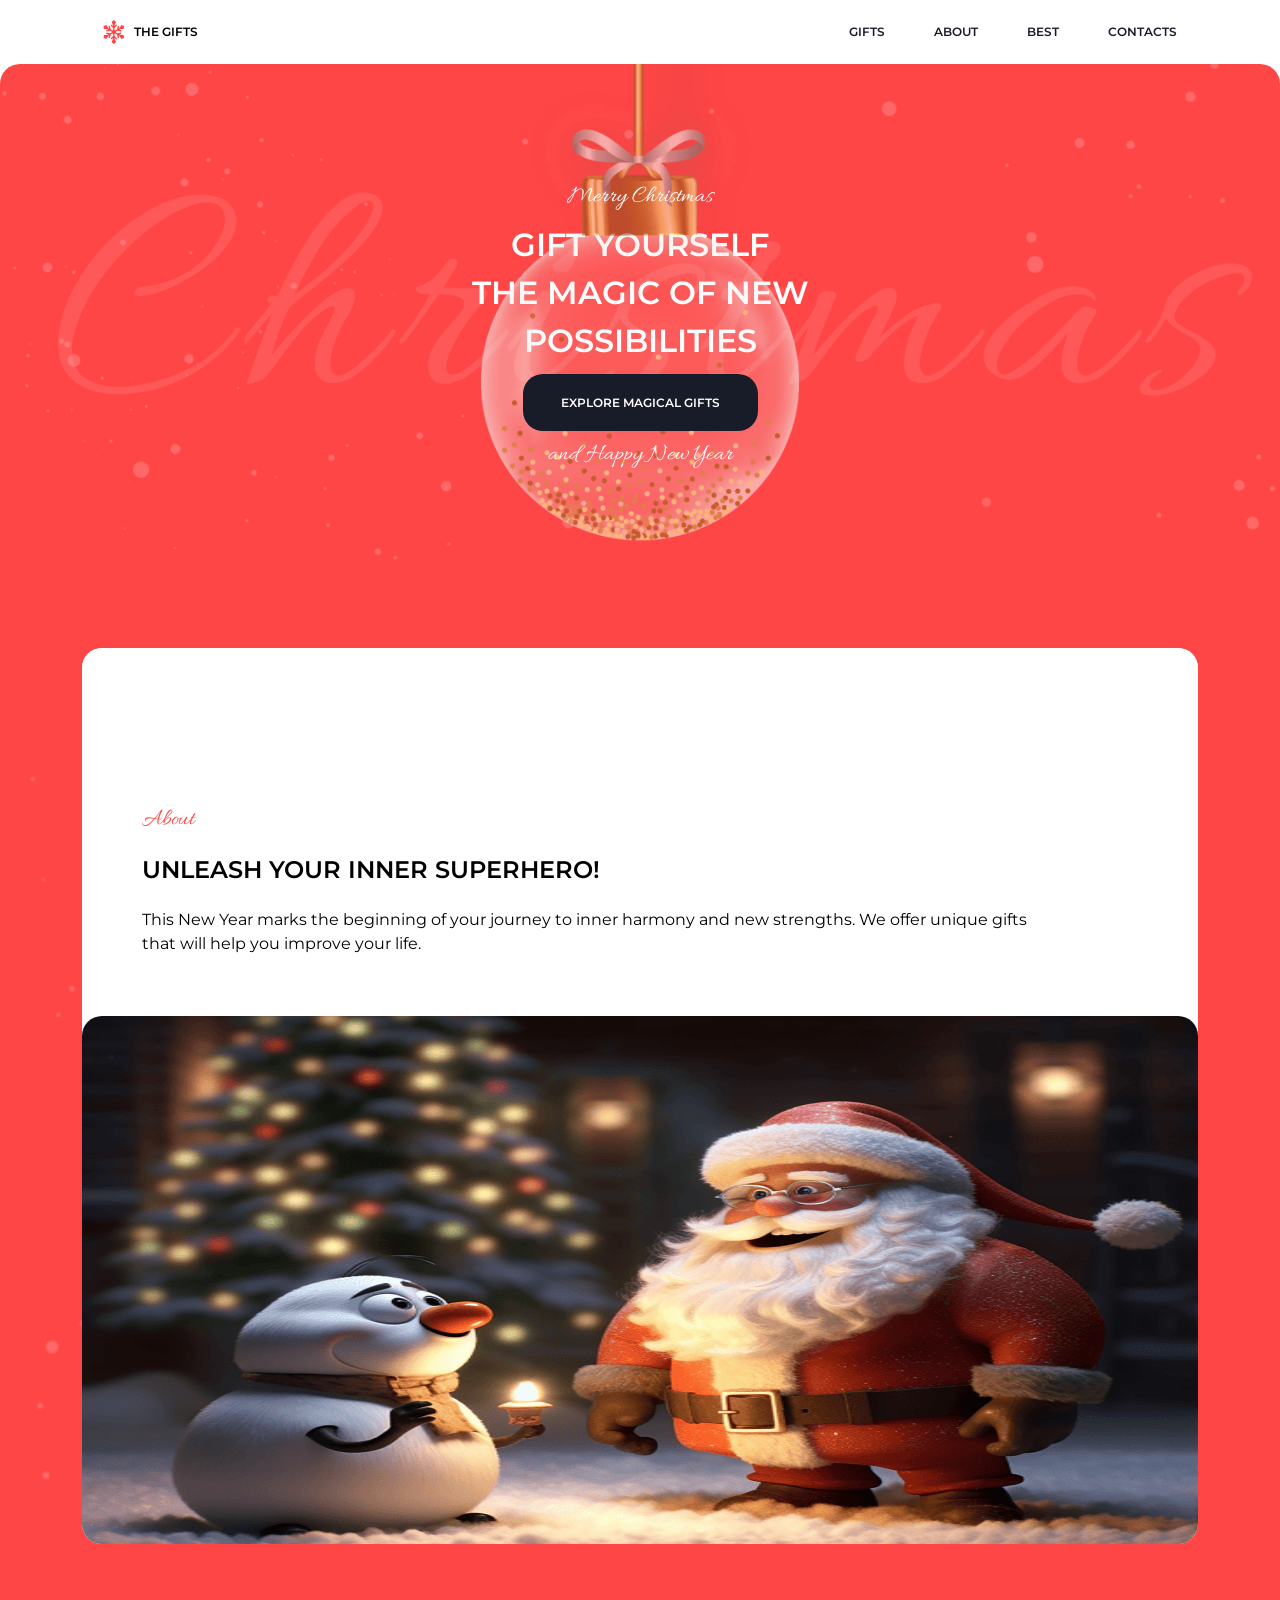
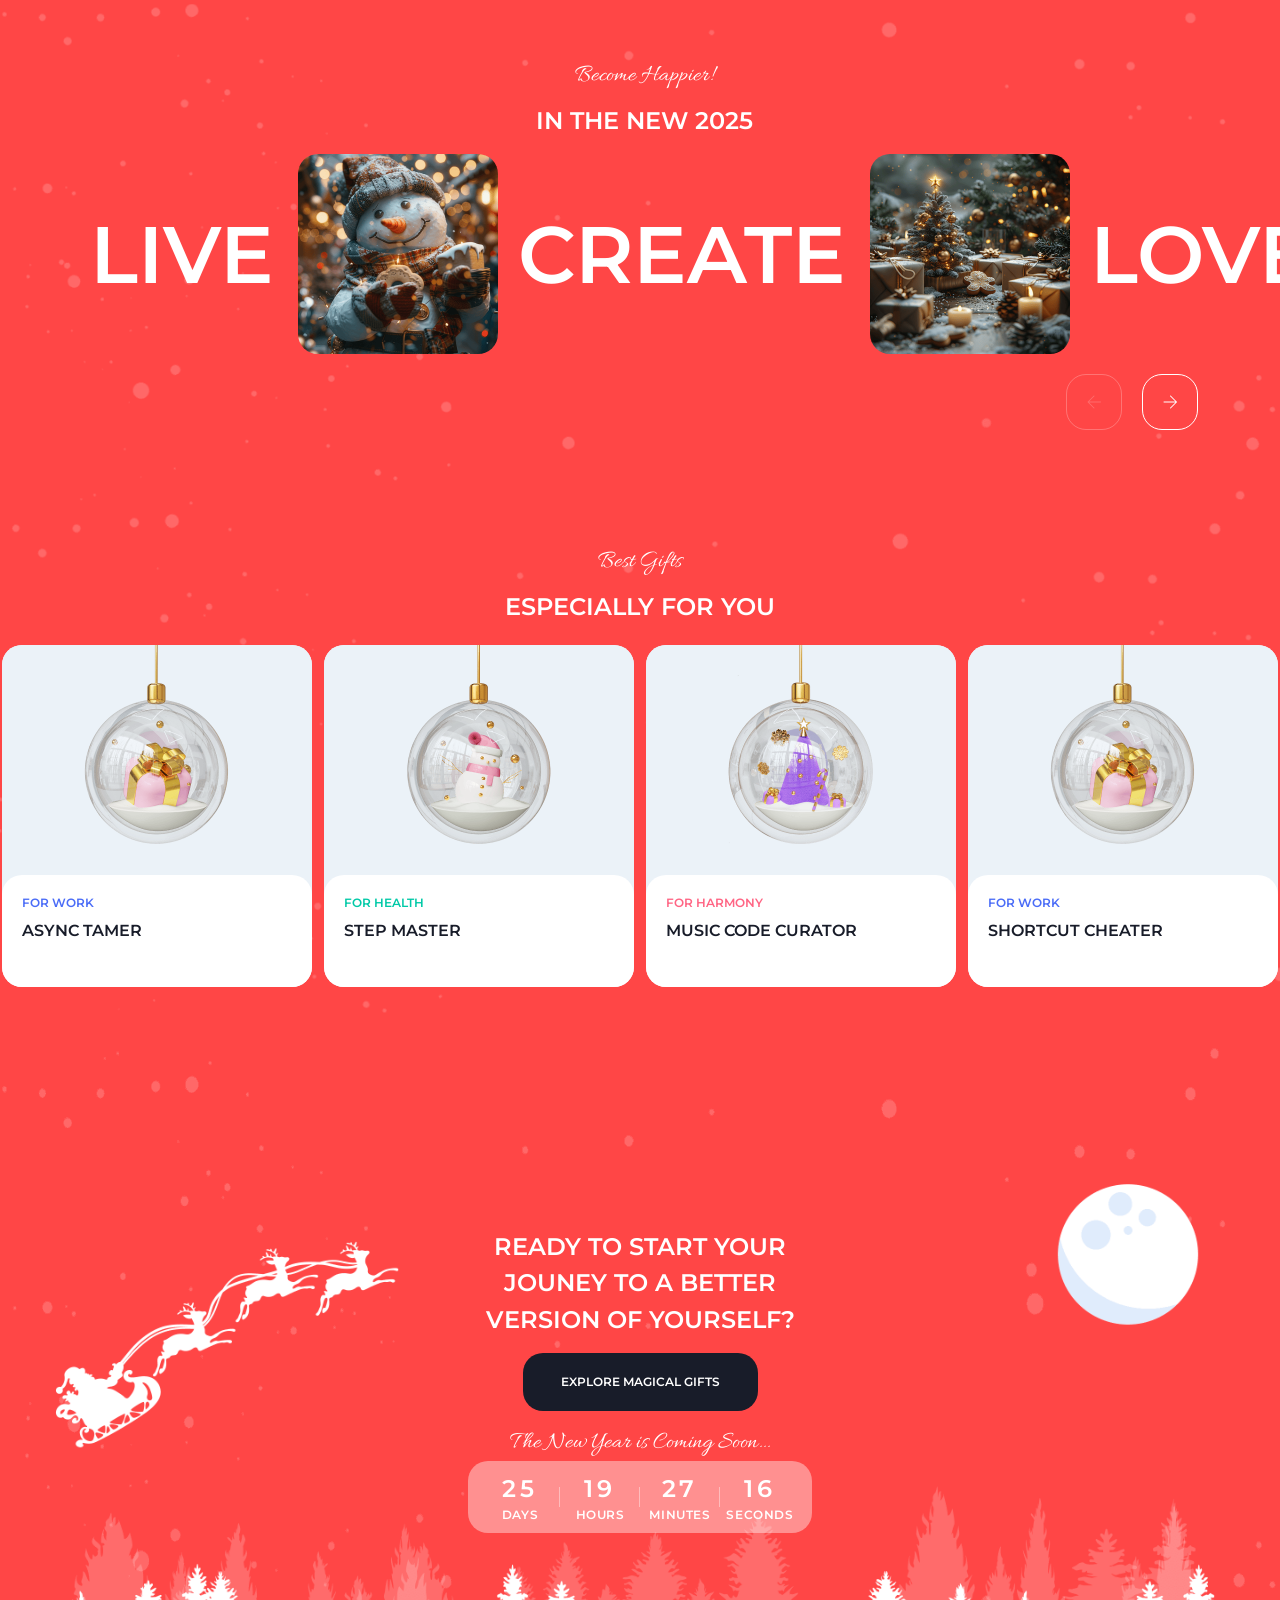
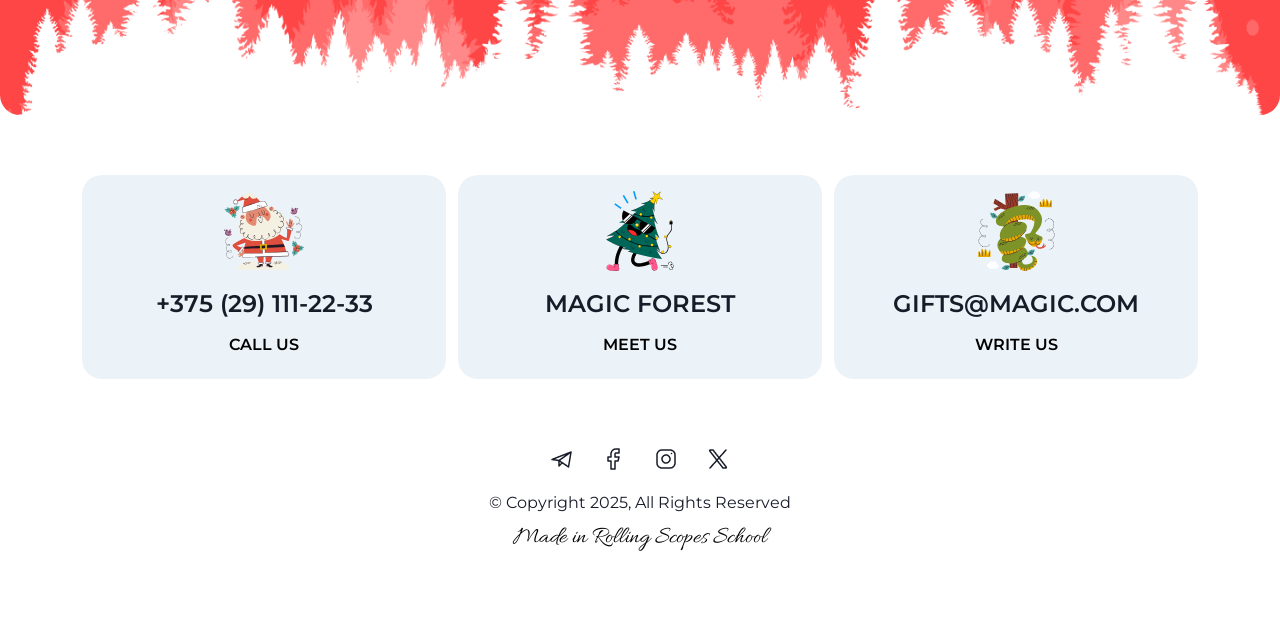
==== commit 91f47f09: "feat: complete slider and fix some problems" ====
--- a/christmas-shop/index.html
+++ b/christmas-shop/index.html
@@ -9,7 +9,7 @@
     <link href="https://fonts.googleapis.com/css?family=Montserrat" rel="stylesheet">
     <link href="https://fonts.googleapis.com/css2?family=Allura&display=swap" rel="stylesheet">
     <link rel="icon" type="image/svg" href="./images/svg/favicon.svg">
-    <script src="./js/main.js" type="module" defer></script>
+    <script src="./js/main.js" type="module"></script>
 </head>
 
 <body>
@@ -76,18 +76,24 @@
             <section class="slider">
                 <p class="allura p-become">Become Happier!</p>
                 <h2 class="h2-text h2-new">In the new 2025</h2>
-                <div class="slider-container">
-                    <div class="slider-item">
-                        <span class="slider-text">Live</span>
-                        <img src="./images/snowman.png" alt="Live" class="slider-img">
-                    </div>
-                    <div class="slider-item">
-                        <span class="slider-text">Create</span>
-                        <img src="./images/christmas-trees.png" alt="Create" class="slider-img">
-                    </div>
-                    <div class="slider-item">
-                        <span class="slider-text ">Love</span>
-                        <img src="./images/christmas-tree-ball.png" alt="Love" class="slider-img">
+                <div class="slider-viewport">
+                    <div class="slider-container">
+                        <div class="slider-item">
+                            <span class="slider-text">Live</span>
+                            <img src="./images/snowman.png" alt="Live" class="slider-img">
+                        </div>
+                        <div class="slider-item">
+                            <span class="slider-text">Create</span>
+                            <img src="./images/christmas-trees.png" alt="Create" class="slider-img">
+                        </div>
+                        <div class="slider-item">
+                            <span class="slider-text ">Love</span>
+                            <img src="./images/christmas-tree-ball.png" alt="Love" class="slider-img">
+                        </div>
+                        <div class="slider-item">
+                            <span class="slider-text ">Dream</span>
+                            <img src="./images/christmas-house.png" alt="Dream" class="slider-img">
+                        </div>
                     </div>
                 </div>
                 <div class="slider-arrows">
@@ -175,7 +181,6 @@
                         </a>
                     </div>
                 </div>
-
                 <div class="socials">
                     <div class="socials-items">
                         <a href="#" class="social-link" aria-label="Telegram">
@@ -201,4 +206,4 @@
     </div>
 </body>
 
-</html>+</html>
--- a/christmas-shop/style/style.css
+++ b/christmas-shop/style/style.css
@@ -7,8 +7,9 @@
     padding: 0;
     background-color: #FFFFFF;
     font-family: 'Montserrat', sans-serif;
-    overflow-x: hidden; 
-}
+    overflow-x: hidden;
+}
+
 .lock-scroll {
     overflow: hidden;
 }
@@ -251,6 +252,10 @@
     display: flex;
     gap: 20px;
     justify-items: center;
+    width: max-content;
+}
+
+.slider-viewport {
     padding-left: 82px;
     overflow: hidden;
 }
@@ -651,44 +656,49 @@
     font-size: 18px;
     transition: background 0.2s;
 }
+
 .mob-burger-menu {
-  opacity: 0;
-  visibility: hidden; 
-  display:flex;
-  position: fixed;
-  flex-direction: column;
-  align-items: center;
-  padding: 348px 0px;
-  top: 60px; 
-  left: 0;
-  right: 0;
-  background: #fff;
-  z-index: 100;
-  margin: 0 0;
-  overflow-y: auto;
-}
+    opacity: 0;
+    visibility: hidden;
+    display: flex;
+    position: fixed;
+    flex-direction: column;
+    align-items: center;
+    padding: 348px 0px;
+    top: 60px;
+    left: 0;
+    right: 0;
+    background: #fff;
+    z-index: 100;
+    margin: 0 0;
+    overflow-y: auto;
+}
+
 .mob-burger-menu {
     transform: translateX(100%);
     transition: opacity 0.3s ease, visibility 0.3s ease, transform 0.3s ease;
 }
+
 .mob-burger-menu.active {
-  opacity: 1;
-  visibility: visible;
-  transform: translateY(0); 
-  display: flex; 
-  position: fixed;
-  gap: 8px;
-  flex-direction: column;
-  align-items: center;
-  padding: 352px 0px;
-}
-    
+    opacity: 1;
+    visibility: visible;
+    transform: translateY(0);
+    display: flex;
+    position: fixed;
+    gap: 8px;
+    flex-direction: column;
+    align-items: center;
+    padding: 352px 0px;
+}
+
 .burger-menu.active span:first-child {
     transform: translateY(3px) rotate(-45deg);
 }
+
 .burger-menu.active span:last-child {
     transform: translateY(-4px) rotate(45deg);
 }
+
 .mob-menu_link {
     color: inherit;
 }
@@ -823,11 +833,91 @@
     background-color: #181C29;
     /* Цвет (как у текста меню) */
     border-radius: 2px;
-    transition: transform 0.3s ease, opacity 1s ease; 
-    transform-origin: center; /* Вращение вокруг центра полоски */
-}
-
-@media  (max-width: 768px) {
+    transition: transform 0.3s ease, opacity 1s ease;
+    transform-origin: center;
+    /* Вращение вокруг центра полоски */
+}
+
+.scroll-to-top {
+    display: none;
+    position: fixed;
+    width: 56px;
+    height: 56px;
+    border-radius: 100%;
+    background-color: #FFFFFF;
+    border: 1px solid #FF4646;
+    z-index: 9999;
+    bottom: 8px;
+    right: 8px;
+    opacity: 0;
+    visibility: hidden;
+    pointer-events: none;
+    padding: 0;
+
+
+    animation: fadeIn linear both;
+    animation-timeline: scroll(root);
+    animation-range: 0px 300px;
+}
+
+.scroll-btn {
+  display: inline-flex;
+  align-items: center;
+  justify-content: center;
+  width: 100%;
+  height: 100%;
+  box-sizing: border-box; 
+  text-decoration: none;
+  cursor: pointer;
+}
+.gift-card-selected {
+    position:fixed; 
+    top: 50%;
+    left: 50%;
+    transform: translate(-50%, -50%);
+}
+.modal-close {
+  position: absolute;
+  top: 12px;
+  right: 12px;
+  background: none;
+  border: none;
+  font-size: 24px;
+  line-height: 1;
+  cursor: pointer;
+  color: #666;
+  padding: 4px;
+  border-radius: 50%;
+  transition: background 0.2s;
+}
+.gift-overlay {
+    position: fixed;
+    top: 0;
+    left: 0;
+    width: 100%;
+    height: 100%;
+    background-color: rgba(24, 28, 41, .8);
+    display: flex;
+    justify-content: center;
+    align-items: center;
+    z-index: 1000;
+}
+
+.gift-overlay-hidden {
+    opacity: 0;
+    visibility: hidden;
+    pointer-events: none;
+}
+
+@keyframes fadeIn {
+    to {
+        opacity: 1;
+        visibility: visible;
+        pointer-events: auto;
+    }
+}
+
+@media (max-width: 768px) {
 
     /* Container */
     .flex-container {
@@ -853,6 +943,10 @@
 
     /* 1. Показываем бургер */
     .slider-container {
+        width: max-content;
+    }
+
+    .slider-viewport {
         padding-left: 2px;
     }
 
@@ -917,10 +1011,15 @@
     .cta-title {
         text-align: center;
     }
-     /* gift-page */
+
+    /* gift-page */
     .gifts-page-grid {
         grid-template-columns: repeat(2, 310px);
     }
+    .scroll-to-top {
+    display: block;
+    }
+
 }
 
 @media (min-width: 769px) and (max-width: 1440px) {
@@ -928,20 +1027,24 @@
         flex-wrap: wrap;
         flex-direction: column;
     }
-        .footer-cards {
+
+    .footer-cards {
         flex-wrap: wrap;
 
     }
+
     .gifts-page-grid {
         grid-template-columns: repeat(2, 310px);
     }
-    
-}
-@media (min-width: 382px) and (max-width: 680px) { 
-.gifts-page-grid {
+
+}
+
+@media (min-width: 382px) and (max-width: 680px) {
+    .gifts-page-grid {
         grid-template-columns: repeat(1, 310px);
     }
 }
+
 @media (min-width: 381px) and (max-width: 767px) {
     .about {
         padding-left: 8px;
@@ -964,9 +1067,11 @@
         width: 100%;
         max-width: 400px;
     }
-        .img-santa {
-      width: 100%;
-        max-width: 100%; /* Расширяем на всю ширину */
+
+    .img-santa {
+        width: 100%;
+        max-width: 100%;
+        /* Расширяем на всю ширину */
         box-sizing: border-box;
     }
 }
@@ -977,25 +1082,31 @@
         max-width: 100%;
         min-height: auto;
     }
+
     header {
         padding: 0px 12px;
         padding-left: 8px;
     }
+
     .hero {
         padding-top: 110px;
     }
+
     .hero-gift {
         width: 380px;
         height: 572px;
         object-fit: cover;
-        
-    }   
+
+    }
+
     .about {
         padding-top: 108px;
     }
+
     .hero-title {
-    z-index: 1;
-    }
+        z-index: 1;
+    }
+
     .about-container {
         flex-direction: column;
     }
@@ -1009,17 +1120,21 @@
         display: none;
 
     }
+
     .img-santa {
         width: 364px;
         height: 528px;
         object-fit: cover;
     }
+
     .about {
         padding-left: 8px;
     }
+
     .about-text {
         padding-top: 0px;
     }
+
     .about-content {
         padding-top: 60px;
         padding-bottom: 60px;
@@ -1027,38 +1142,50 @@
         padding-right: 20px;
         width: auto;
     }
-    
+
     .gifts-container {
         flex-wrap: wrap;
     }
-        .about {
+
+    .about {
         padding-left: 8px;
     }
+
     .footer-cards {
         flex-direction: column;
         height: auto;
     }
+
     .footer-card {
         gap: 12px;
-       height: 204px;
-       padding: 20px 20px;
-    }
-    .footer-card > img {
+        height: 204px;
+        padding: 20px 20px;
+    }
+
+    .footer-card>img {
         margin: 0px 0px;
     }
-     .footer-card > p {
+
+    .footer-card>p {
         margin: 0px 0px;
     }
+
     .slider {
         padding-top: 60px;
     }
 
     .slider-container {
+        width: max-content;
+    }
+
+    .slider-viewport {
         padding-left: 2px;
     }
+
     .slider-arrows {
         padding-right: 8px;
     }
+
     .cta-section {
         background-color: #FF4646;
         background-image:
@@ -1068,9 +1195,10 @@
         background-repeat: no-repeat, no-repeat;
         background-position: center, center;
     }
+
     .cta-section {
         padding-top: 95px;
-        padding-bottom: 60px; 
+        padding-bottom: 60px;
     }
 
     .site-footer {
@@ -1081,26 +1209,30 @@
     }
 
     .gifts-page-grid {
-    grid-template-columns: repeat(1, 310px);
-    }
+        grid-template-columns: repeat(1, 310px);
+    }
+
     .gifts-page-title {
         padding-left: 8px;
         padding-right: 8px;
     }
+
     .gifts-tabs {
         padding-left: 13px;
         padding-right: 13px;
         gap: 0px;
     }
+
     .gifts-tab {
         padding: 12px 8px;
     }
+
     .site-footer-gift {
         padding-top: 60px;
     }
+
     .mob-burger-menu.active {
         padding: 245px 0px;
     }
-    
-}
-
+
+}
